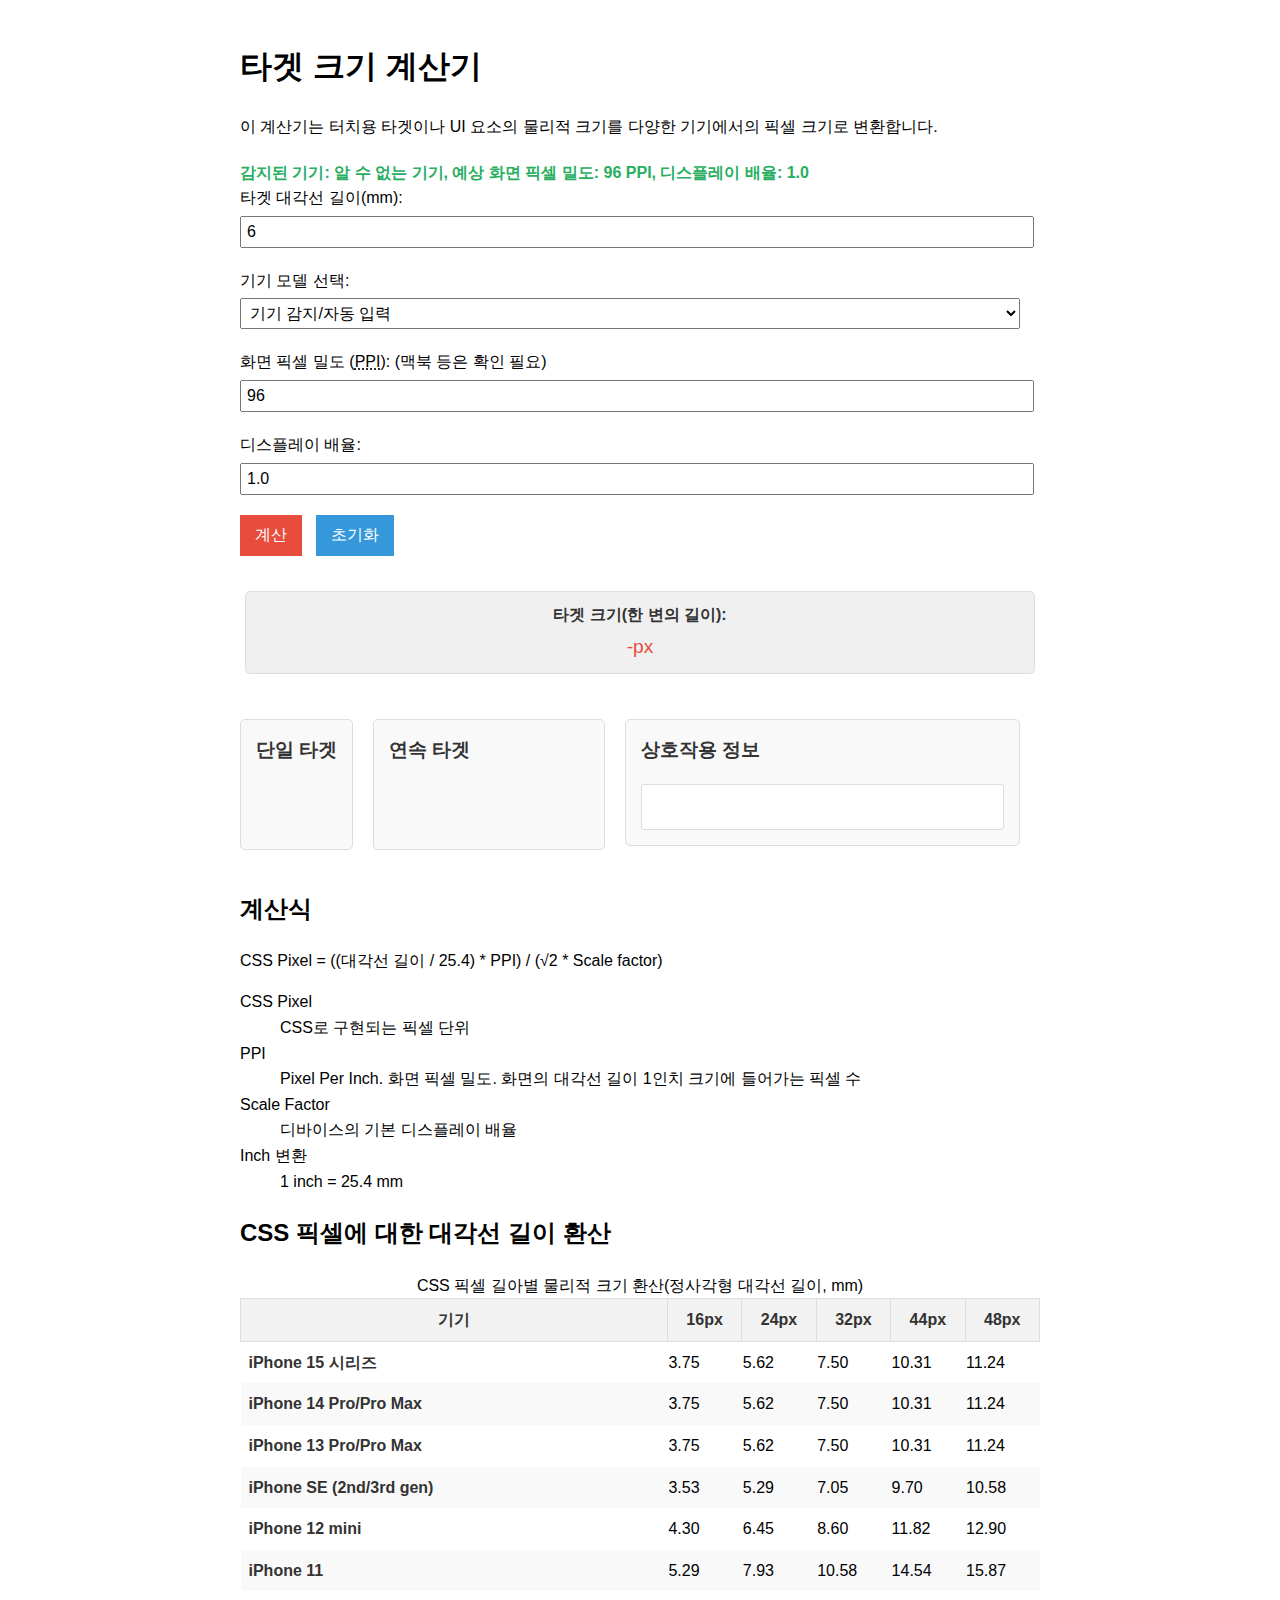
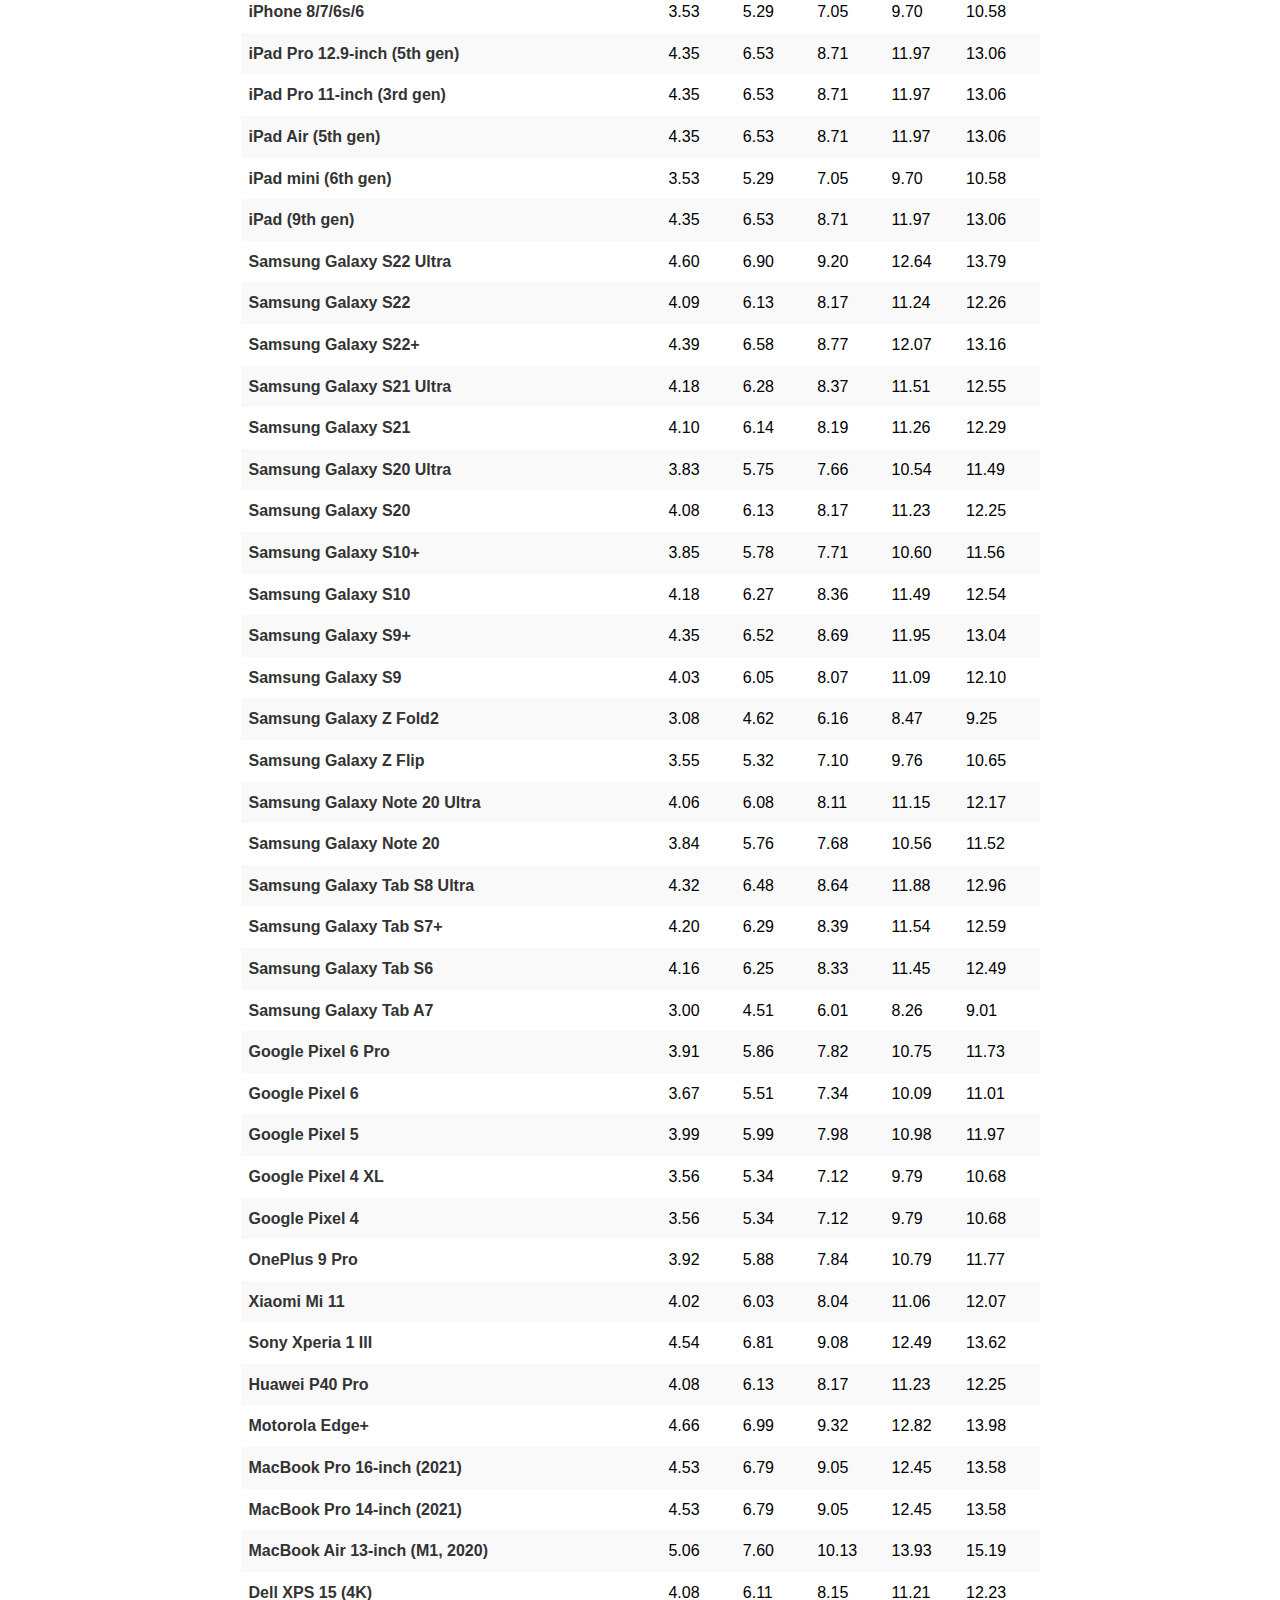
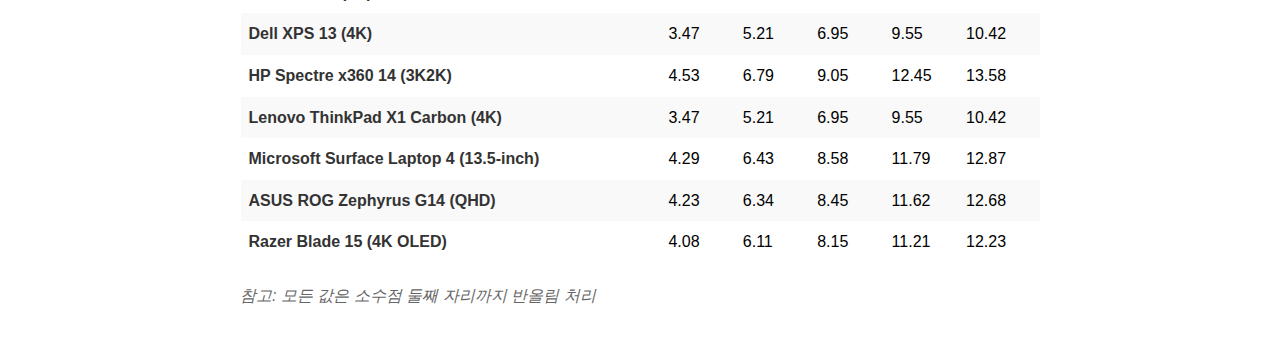
==== target-size/index.html @ 55b466e0 "add desc" ====
<!DOCTYPE html>
<html lang="ko">
<head>
    <meta charset="UTF-8">
    <meta name="viewport" content="width=device-width, initial-scale=1.0">
    <title>타겟 크기 계산기 - 접근성 검사 도구</title>
    <meta name="description" content="터치 타겟이나 UI 요소의 물리적 크기를 다양한 기기에서의 픽셀 크기로 변환하는 계산기입니다.">
    <meta name="keywords" content="타겟 크기 계산기, UI 요소, 픽셀 변환, 터치 타겟, WCAG 2.2, 접근성, 모바일 디자인">
    <link rel="canonical" href="https://a11ykr.github.io/act-tool/target-size/">
    <meta property="og:title" content="타겟 크기 계산기 - 접근성 검사 도구">
    <meta property="og:description" content="터치 타겟이나 UI 요소의 물리적 크기를 다양한 기기에서의 픽셀 크기로 변환하는 계산기입니다.">
    <meta property="og:type" content="website">
    <meta property="og:url" content="https://a11ykr.github.io/act-tool/target-size/">
    <meta property="og:image" content="https://www.yourwebsite.com/images/target-size-calculator-og.jpg">
    <meta name="twitter:card" content="summary_large_image">
    <meta name="twitter:title" content="타겟 크기 계산기 - 접근성 검사 도구">
    <meta name="twitter:description" content="터치 타겟이나 UI 요소의 물리적 크기를 다양한 기기에서의 픽셀 크기로 변환하는 계산기입니다.">
    <link rel="stylesheet" href="styles.css">
</head>
<body>
    <h1>타겟 크기 계산기</h1>
    <p>이 계산기는 터치용 타겟이나 UI 요소의 물리적 크기를 다양한 기기에서의 픽셀 크기로 변환합니다.</p>
    <div id="deviceInfo"></div>
    <div class="input-group">
        <label for="diagonalLength">타겟 대각선 길이(mm):</label>
        <input type="number" id="diagonalLength" min="0.1" step="0.1" value="6">
    </div>
    <div class="input-group">
        <label for="deviceModel">기기 모델 선택:</label>
        <select id="deviceModel" onchange="updateDeviceInfo()">
            <option value="">기기 감지/자동 입력</option>
            <optgroup label="iPhone">
                <option value="460,3,iPhone 15 시리즈">iPhone 15 시리즈</option>
                <option value="460,3,iPhone 14 Pro/Pro Max">iPhone 14 Pro/Pro Max</option>
                <option value="460,3,iPhone 13 Pro/Pro Max">iPhone 13 Pro/Pro Max</option>
                <option value="326,2,iPhone SE (2nd/3rd gen)">iPhone SE (2nd/3rd gen)</option>
                <option value="401,3,iPhone 12 mini">iPhone 12 mini</option>
                <option value="326,3,iPhone 11">iPhone 11</option>
                <option value="326,2,iPhone 8/7/6s/6">iPhone 8/7/6s/6</option>
            </optgroup>
            <optgroup label="iPad">
                <option value="264,2,iPad Pro 12.9-inch (5th gen)">iPad Pro 12.9-inch (5th gen)</option>
                <option value="264,2,iPad Pro 11-inch (3rd gen)">iPad Pro 11-inch (3rd gen)</option>
                <option value="264,2,iPad Air (5th gen)">iPad Air (5th gen)</option>
                <option value="326,2,iPad mini (6th gen)">iPad mini (6th gen)</option>
                <option value="264,2,iPad (9th gen)">iPad (9th gen)</option>
            </optgroup>
            <optgroup label="Samsung Galaxy">
                <option value="500,4,Samsung Galaxy S22 Ultra">Samsung Galaxy S22 Ultra</option>
                <option value="422,3,Samsung Galaxy S22">Samsung Galaxy S22</option>
                <option value="393,3,Samsung Galaxy S22+">Samsung Galaxy S22+</option>
                <option value="515,3.75,Samsung Galaxy S21 Ultra">Samsung Galaxy S21 Ultra</option>
                <option value="421,3,Samsung Galaxy S21">Samsung Galaxy S21</option>
                <option value="525,3.5,Samsung Galaxy S20 Ultra">Samsung Galaxy S20 Ultra</option>
                <option value="563,4,Samsung Galaxy S20">Samsung Galaxy S20</option>
                <option value="522,3.5,Samsung Galaxy S10+">Samsung Galaxy S10+</option>
                <option value="550,4,Samsung Galaxy S10">Samsung Galaxy S10</option>
                <option value="529,4,Samsung Galaxy S9+">Samsung Galaxy S9+</option>
                <option value="570,4,Samsung Galaxy S9">Samsung Galaxy S9</option>
                <option value="373,2,Samsung Galaxy Z Fold2">Samsung Galaxy Z Fold2</option>
                <option value="425,2.625,Samsung Galaxy Z Flip">Samsung Galaxy Z Flip</option>
                <option value="496,3.5,Samsung Galaxy Note 20 Ultra">Samsung Galaxy Note 20 Ultra</option>
                <option value="393,2.625,Samsung Galaxy Note 20">Samsung Galaxy Note 20</option>
            </optgroup>
            <optgroup label="Samsung Galaxy Tab">
                <option value="266,2,Samsung Galaxy Tab S8 Ultra">Samsung Galaxy Tab S8 Ultra</option>
                <option value="274,2,Samsung Galaxy Tab S7+">Samsung Galaxy Tab S7+</option>
                <option value="276,2,Samsung Galaxy Tab S6">Samsung Galaxy Tab S6</option>
                <option value="287,1.5,Samsung Galaxy Tab A7">Samsung Galaxy Tab A7</option>
            </optgroup>
            <optgroup label="Google Pixel">
                <option value="441,3,Google Pixel 6 Pro">Google Pixel 6 Pro</option>
                <option value="411,2.625,Google Pixel 6">Google Pixel 6</option>
                <option value="432,3,Google Pixel 5">Google Pixel 5</option>
                <option value="444,2.75,Google Pixel 4 XL">Google Pixel 4 XL</option>
                <option value="444,2.75,Google Pixel 4">Google Pixel 4</option>
            </optgroup>
            <optgroup label="Other Android">
                <option value="403,2.75,OnePlus 9 Pro">OnePlus 9 Pro</option>
                <option value="393,2.75,Xiaomi Mi 11">Xiaomi Mi 11</option>
                <option value="443,3.5,Sony Xperia 1 III">Sony Xperia 1 III</option>
                <option value="387,2.75,Huawei P40 Pro">Huawei P40 Pro</option>
                <option value="370,3,Motorola Edge+">Motorola Edge+</option>
            </optgroup>
        </select>
    </div>
    <div class="input-group">
        <label for="ppi">화면 픽셀 밀도 (<abbr title="Pixel Per Inch">PPI</abbr>): (맥북 등은 확인 필요)</label>
        <input type="number" id="ppi" min="1" step="1" value="460">
    </div>
    <div class="input-group">
        <label for="scaleFactor">디스플레이 배율:</label>
        <input type="number" id="scaleFactor" min="1" step="0.01" value="3">
    </div>
    <button id="calculateBtn" onclick="calculate()">계산</button>
    <button id="resetBtn" onclick="resetCalculator()">초기화</button>
    <div id="output-container">
        <div id="target-info">
            <div id="target-size" class="info-box">
                <span class="info-label">타겟 크기(한 변의 길이):</span>
                <span id="target-size-value" class="info-value"></span>
            </div>
        </div>
        <div id="target-display">
            <div id="original-target-container">
                <h3>단일 타겟</h3>
                <div id="target-1-wrapper">
                    <div id="target-1"></div>
                </div>
            </div>
            <div id="sequence-target-container">
                <h3>연속 타겟</h3>
                <div id="targets-2-to-4"></div>
            </div>
            <div id="interaction-info">
                <h3>상호작용 정보</h3>
                <div id="interaction-content"></div>
            </div>
        </div>
    </div>

    <div id="result"></div>
    <p id="warning"></p>
    <h2>계산식</h2>
    <p>CSS Pixel = ((대각선 길이 / 25.4) * PPI) / (√2 * Scale factor)</p>
    <dl>
        <dt>CSS Pixel</dt>
        <dd>CSS로 구현되는 픽셀 단위</dd>
        <dt>PPI</dt>
        <dd>Pixel Per Inch. 화면 픽셀 밀도. 화면의 대각선 길이 1인치 크기에 들어가는 픽셀 수</dd>
        <dt>Scale Factor</dt>
        <dd>디바이스의 기본 디스플레이 배율</dd>
        <dt>Inch 변환</dt>
        <dd>1 inch = 25.4 mm</dd>
    </dl>

    <h2>CSS 픽셀에 대한 대각선 길이 환산</h2>
    <table id="sizeByDevice"></table>
    <p class="note">참고: 모든 값은 소수점 둘째 자리까지 반올림 처리</p>
    <script src="script.js"></script>
</body>
</html>
---- target-size/styles.css ----
body {
    font-family: Arial, sans-serif;
    line-height: 1.6;
    padding: 20px;
    max-width: 800px;
    margin: 0 auto;
}
.input-group {
    margin-bottom: 20px;
}
label {
    display: block;
    margin-bottom: 5px;
}
input[type="number"], select {
    width: calc(100% - 20px);
    padding: 5px;
    font-size: 16px;
}
button {
    color: white;
    border: none;
    padding: 10px 15px;
    font-size: 16px;
    cursor: pointer;
    margin-right: 10px;
    margin-bottom: 10px;
}
button#calculateBtn {
    background-color: #e74c3c;
}
button#calculateBtn:hover {
    background-color: #c0392b;
}
button#resetBtn {
    background-color: #3498db;
}
button#resetBtn:hover {
    background-color: #2980b9;
}
#result, #warning, #deviceInfo {
    margin-top: 20px;
    font-weight: bold;
}
#warning {
    color: #e74c3c;
}
#deviceInfo {
    color: #27ae60;
}
#output-container {
    display: flex;
    flex-direction: column;
    align-items: flex-start;
    margin-top: 20px;
    width: 100%;
}
#target-info {
    display: flex;
    justify-content: space-between;
    margin-bottom: 20px;
    flex-wrap: wrap;
    width: 100%;
}
.info-box {
    background-color: #f0f0f0;
    border: 1px solid #ddd;
    border-radius: 5px;
    padding: 10px;
    margin: 5px;
    flex-grow: 1;
    text-align: center;
}
.info-label {
    font-weight: bold;
    display: block;
    margin-bottom: 5px;
    color: #333;
}
.info-value {
    font-size: 1.2em;
    color: #e74c3c;
}
#target-display {
    display: flex;
    justify-content: flex-start;
    align-items: flex-start;
    margin-top: 20px;
    width: 100%;
    flex-wrap: wrap;
}

#original-target-container, #sequence-target-container {
    background-color: #f9f9f9;
    border: 1px solid #ddd;
    border-radius: 5px;
    padding: 15px;
    margin-right: 20px;
    margin-bottom: 20px;
}

#target-1-wrapper, #targets-2-to-4 {
    position: relative;
    min-height: 50px;
}

#target-1-wrapper {
    min-width: 50px;
}

#targets-2-to-4 {
    font-size: 0; /* 요소 간 공백 제거 */
    min-width: 200px; /* 최소 너비를 200px로 설정 */
    overflow: visible; /* 내용이 넘치더라도 보이도록 설정 */
}

.target-button {
    background-color: rgba(52, 152, 219, 0.3);
    border: 2px solid #3498db;
    cursor: pointer;
    transition: background-color 0.3s;
    color: #2c3e50;
    font-weight: bold;
    display: flex;
    justify-content: center;
    align-items: center;
    box-sizing: border-box;
    font-size: 16px;
    position: absolute;
    top: 0;
    left: 0;
}


#original-target-container, #sequence-target-container, #interaction-info {
    background-color: #f9f9f9;
    border: 1px solid #ddd;
    border-radius: 5px;
    padding: 15px;
    margin-right: 20px;
}

#original-target-container h3, #sequence-target-container h3, #interaction-info h3 {
    margin-top: 0;
    color: #333;
}

#interaction-info {
    flex-grow: 1;
    min-width: 200px;
}

#interaction-content {
    min-height: 1.5em;
    padding: 10px;
    background-color: #fff;
    border: 1px solid #ddd;
    border-radius: 3px;
}

.target-button:hover {
    background-color: rgba(41, 128, 185, 0.3);
}
.target-button:active {
    background-color: rgba(31, 97, 141, 0.3);
}
.modal {
    display: none;
    position: fixed;
    z-index: 1;
    left: 0;
    top: 0;
    width: 100%;
    height: 100%;
    overflow: auto;
    background-color: rgba(0,0,0,0.4);
    opacity: 0;
    transition: opacity 0.3s ease;
}
.modal-content {
    background-color: #fefefe;
    margin: 15% auto;
    padding: 20px;
    border: 1px solid #888;
    width: 80%;
    max-width: 500px;
    border-radius: 5px;
    transform: translateY(-20px);
    transition: transform 0.3s ease;
}

.modal.show .modal-content {
    transform: translateY(0);
}
.close {
    color: #aaa;
    float: right;
    font-size: 28px;
    font-weight: bold;
}
.close:hover,
.close:focus {
    color: black;
    text-decoration: none;
    cursor: pointer;
}
@media (max-width: 600px) {
    body {
        padding: 10px;
    }
    button {
        width: 100%;
        margin-right: 0;
    }
    #output-container {
        width: 100%;
    }
    #result {
        font-size: 14px;
    }
}
@media (max-width: 768px) {
    #target-display {
        justify-content: stretch;
    }
    
    #original-target-container {
        width: 25%;
    }
    #sequence-target-container {
        width: calc(75% - 84px);
    }
    #interaction-info {
        width: calc(100% - 30px);
    }
    #sequence-target-container, #interaction-info {
        margin-right: 0;
    }
}

#sizeByDevice {
    width: 100%;
    border-collapse: collapse;
    margin-top: 20px;
}
#sizeByDevice th, table.sizeByDevice td {
    border: 1px solid #ddd;
    padding: 8px;
    text-align: right;
}
#sizeByDevice th {
    background-color: #f2f2f2;
    color: #333;
    font-weight: bold;
    text-align: center;
}
#sizeByDevice tr:nth-child(even) {
    background-color: #f9f9f9;
}
#sizeByDevice tr:hover {
    background-color: #f5f5f5;
}
#sizeByDevice .device-name {
    background-color: transparent;
    border: 0;
    text-align: left;
    font-weight: bold;
}
.note {
    margin-top: 20px;
    font-style: italic;
    color: #666;
}
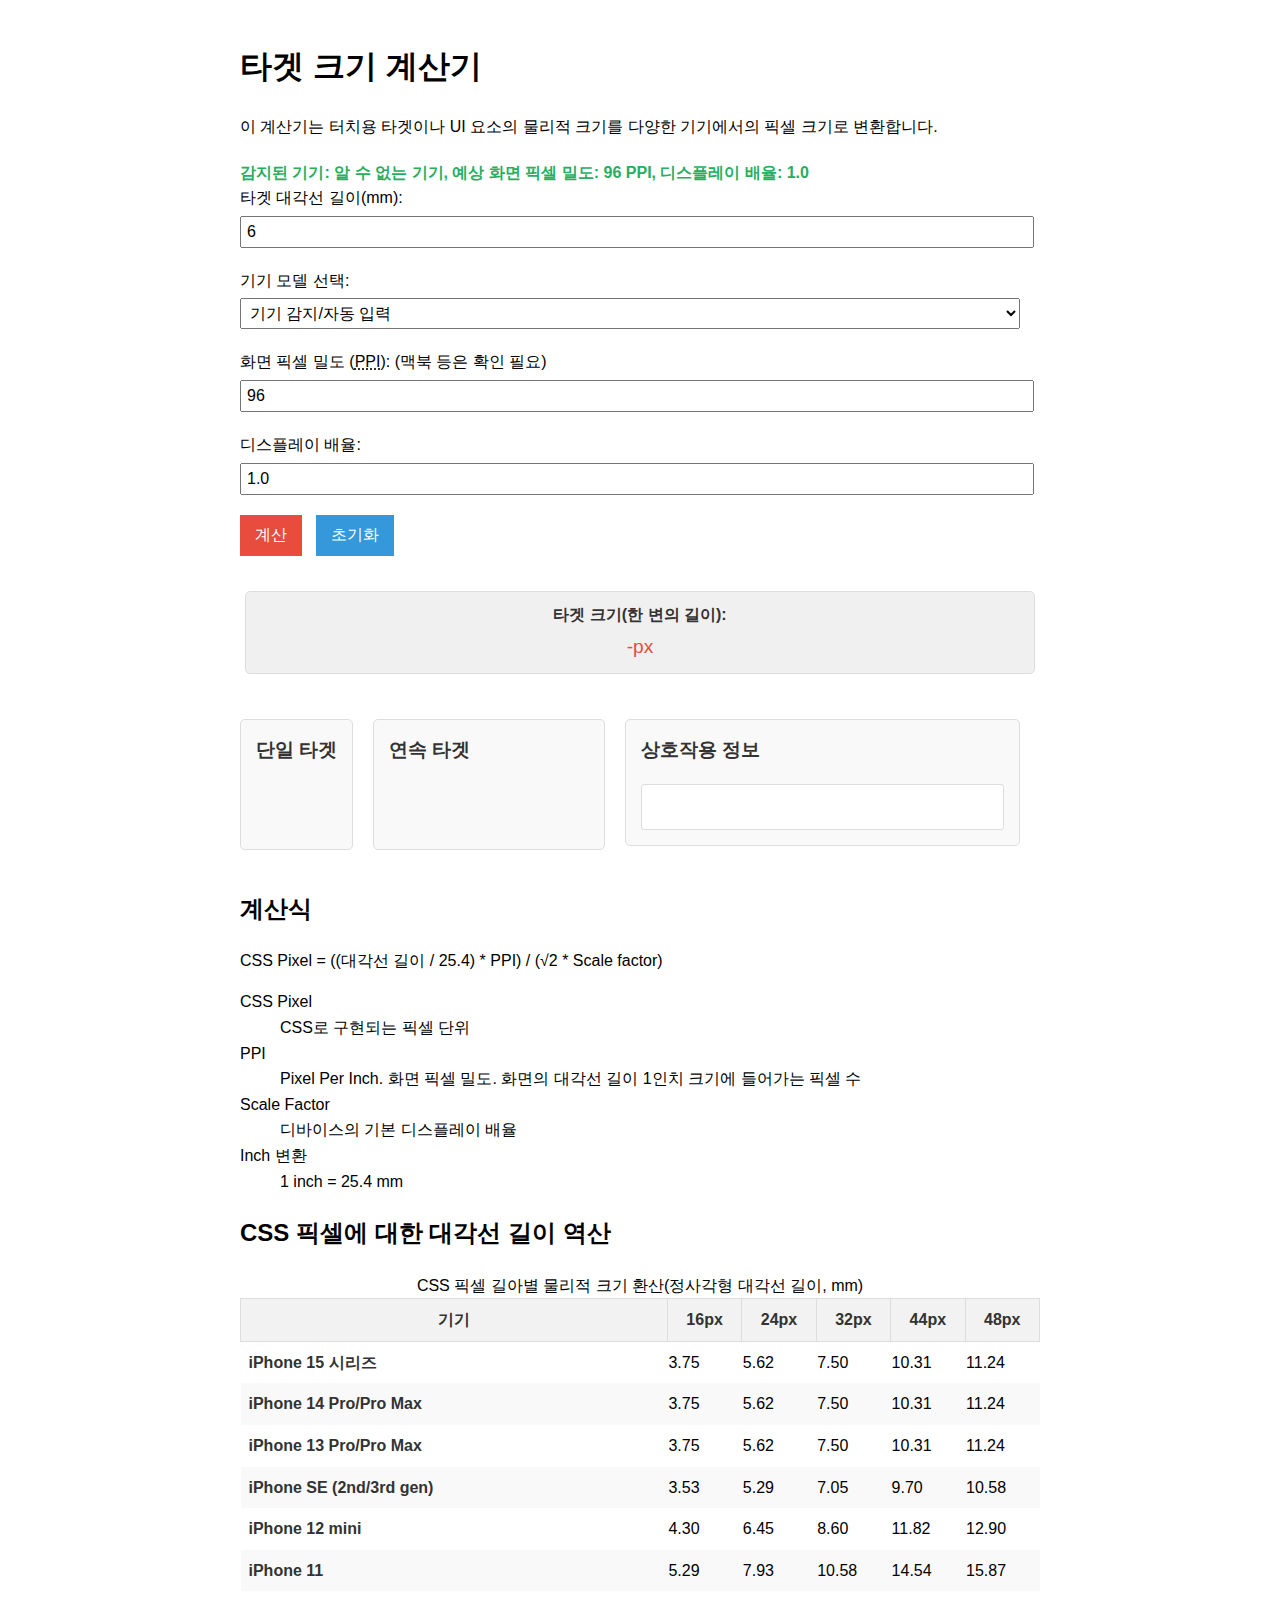
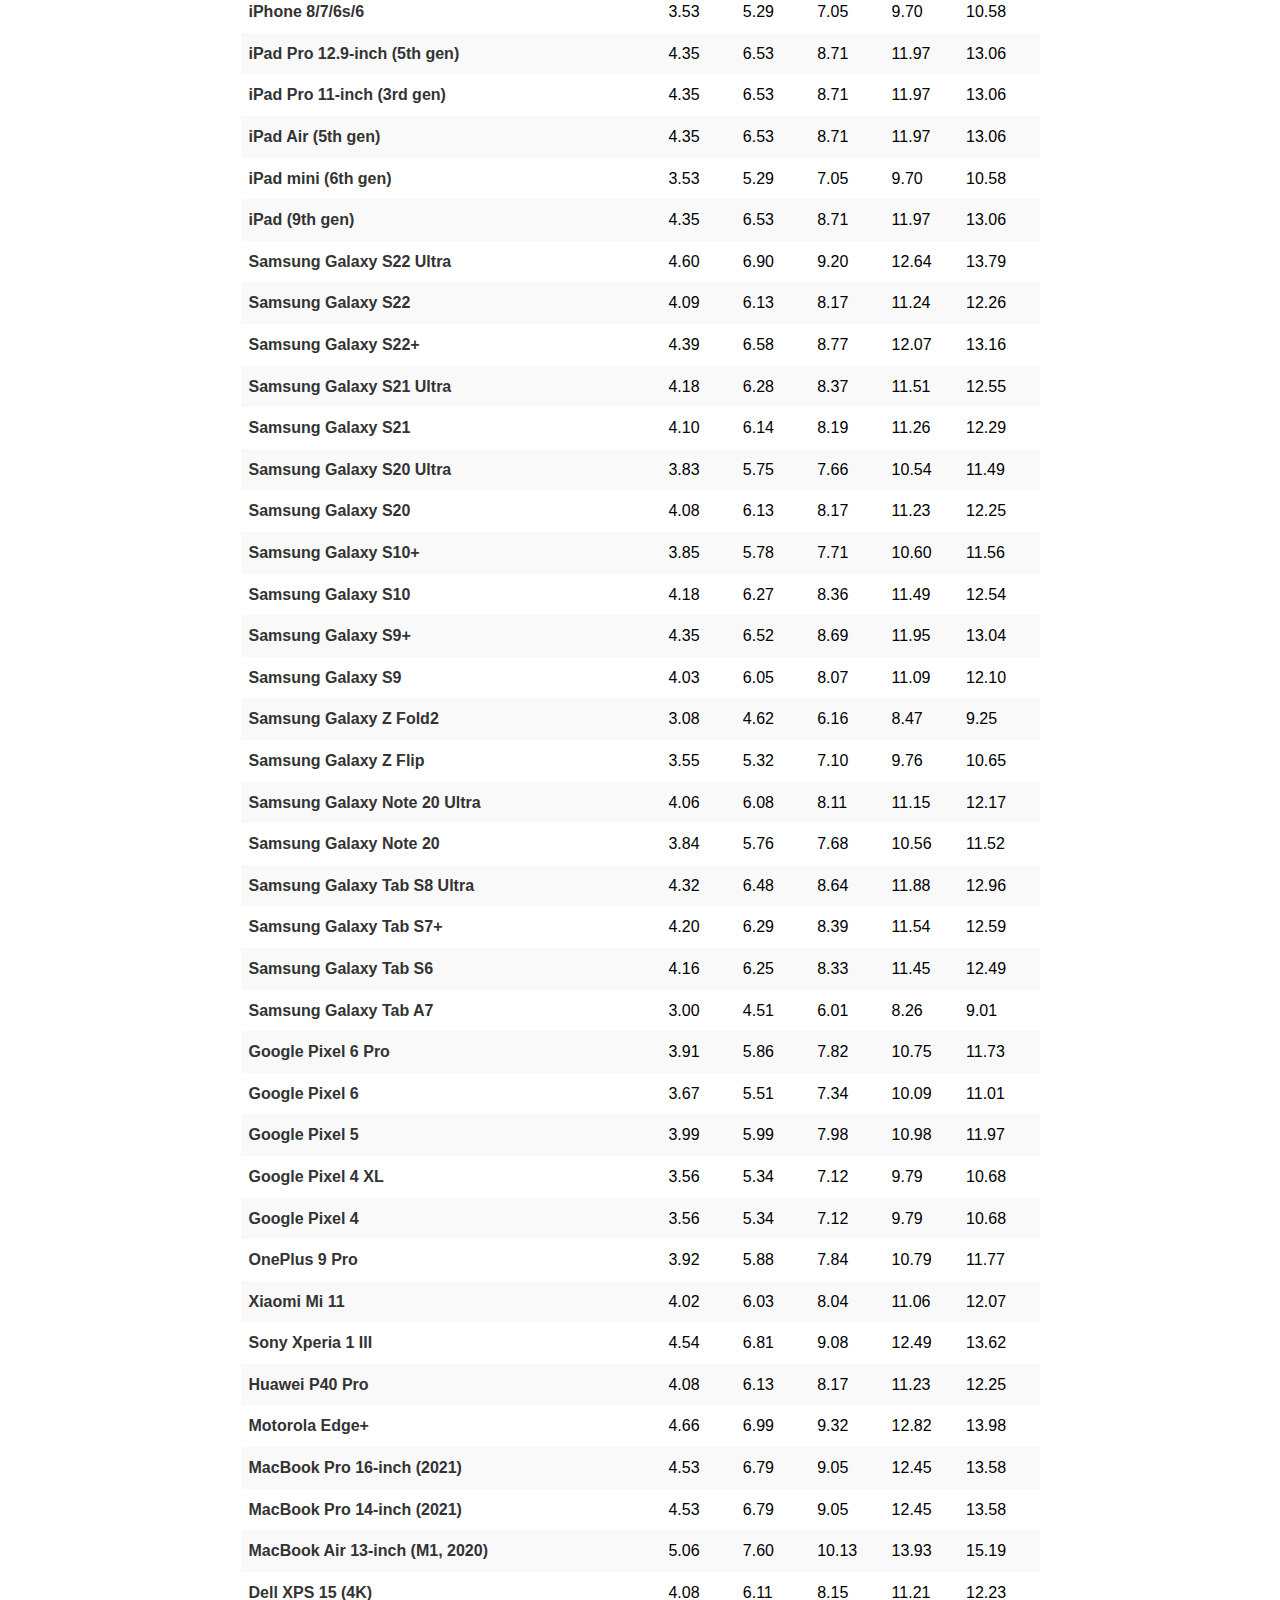
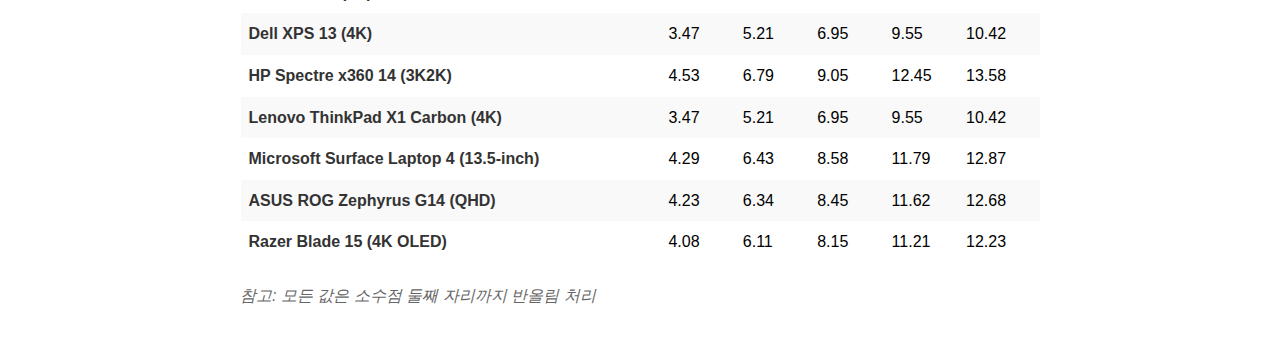
==== commit 46ab7ea5: "edit text" ====
--- a/target-size/index.html
+++ b/target-size/index.html
@@ -134,7 +134,7 @@
         <dd>1 inch = 25.4 mm</dd>
     </dl>
 
-    <h2>CSS 픽셀에 대한 대각선 길이 환산</h2>
+    <h2>CSS 픽셀에 대한 대각선 길이 역산</h2>
     <table id="sizeByDevice"></table>
     <p class="note">참고: 모든 값은 소수점 둘째 자리까지 반올림 처리</p>
     <script src="script.js"></script>
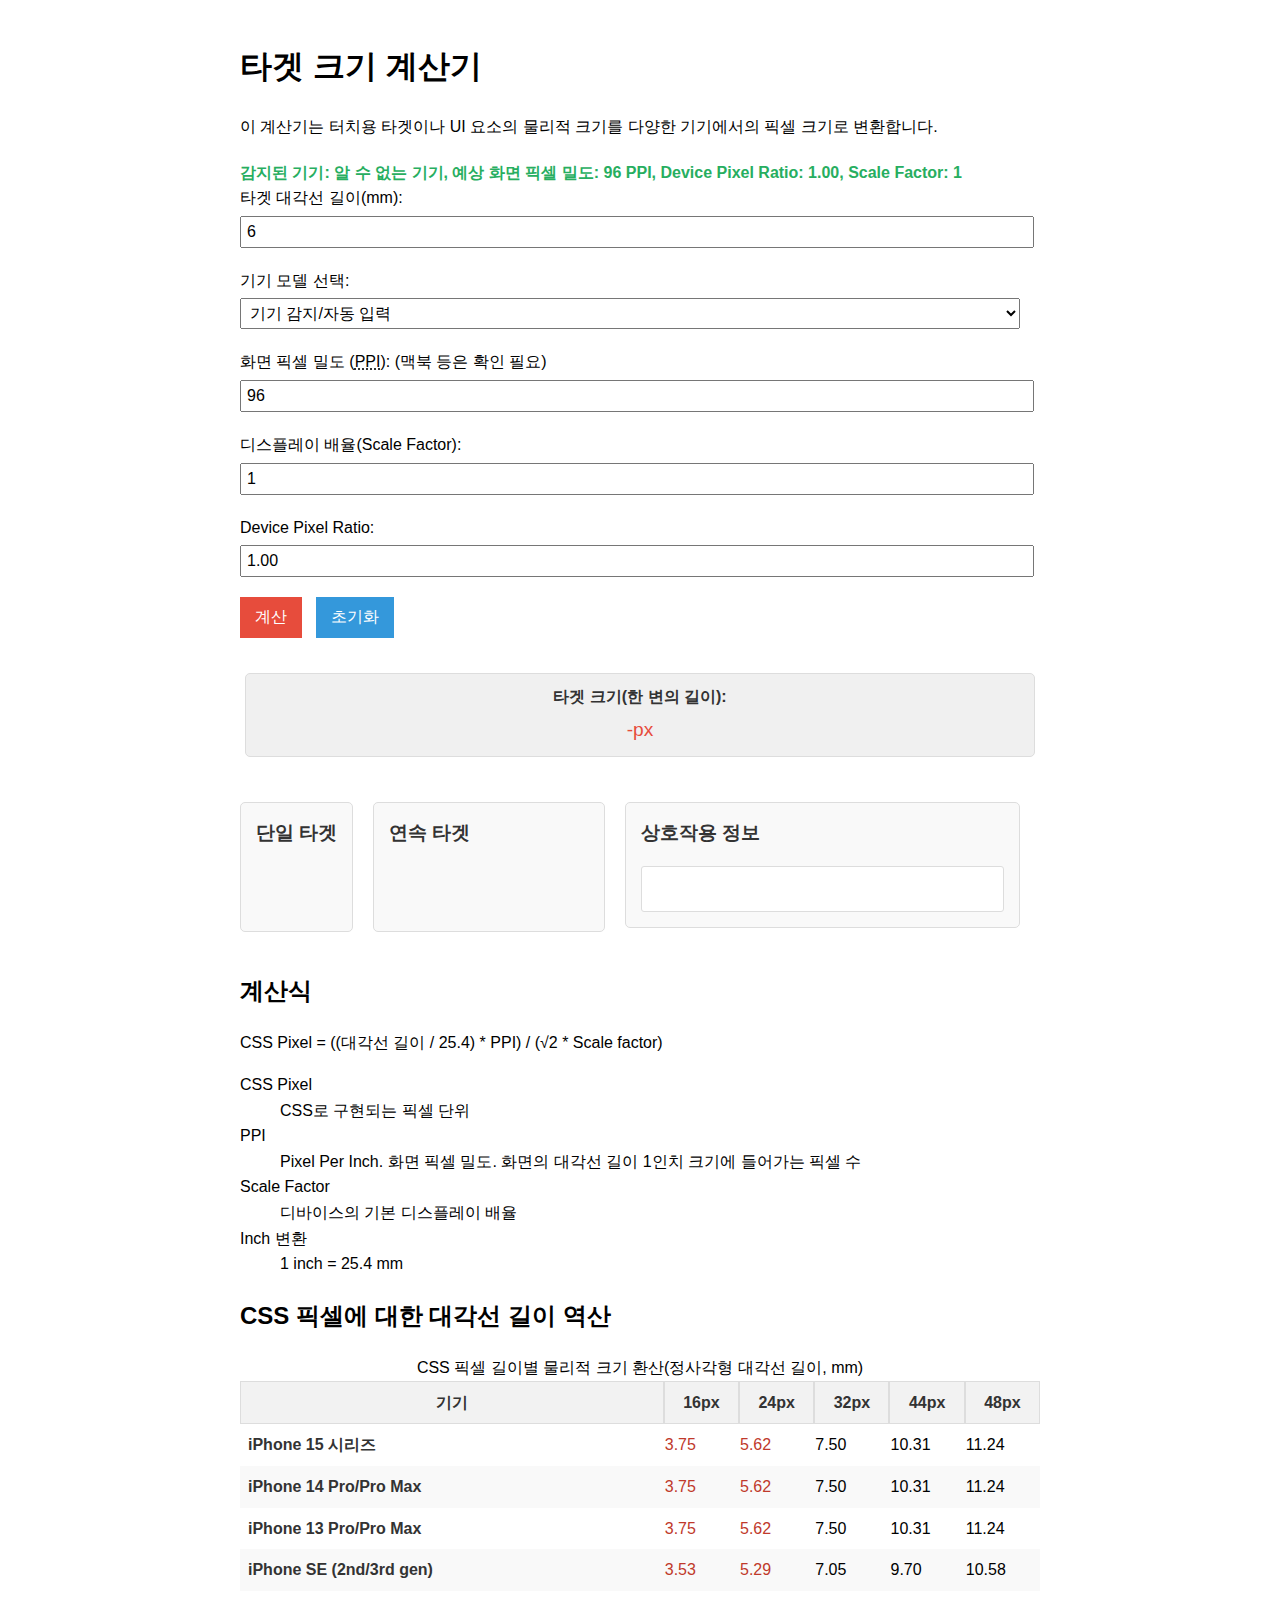
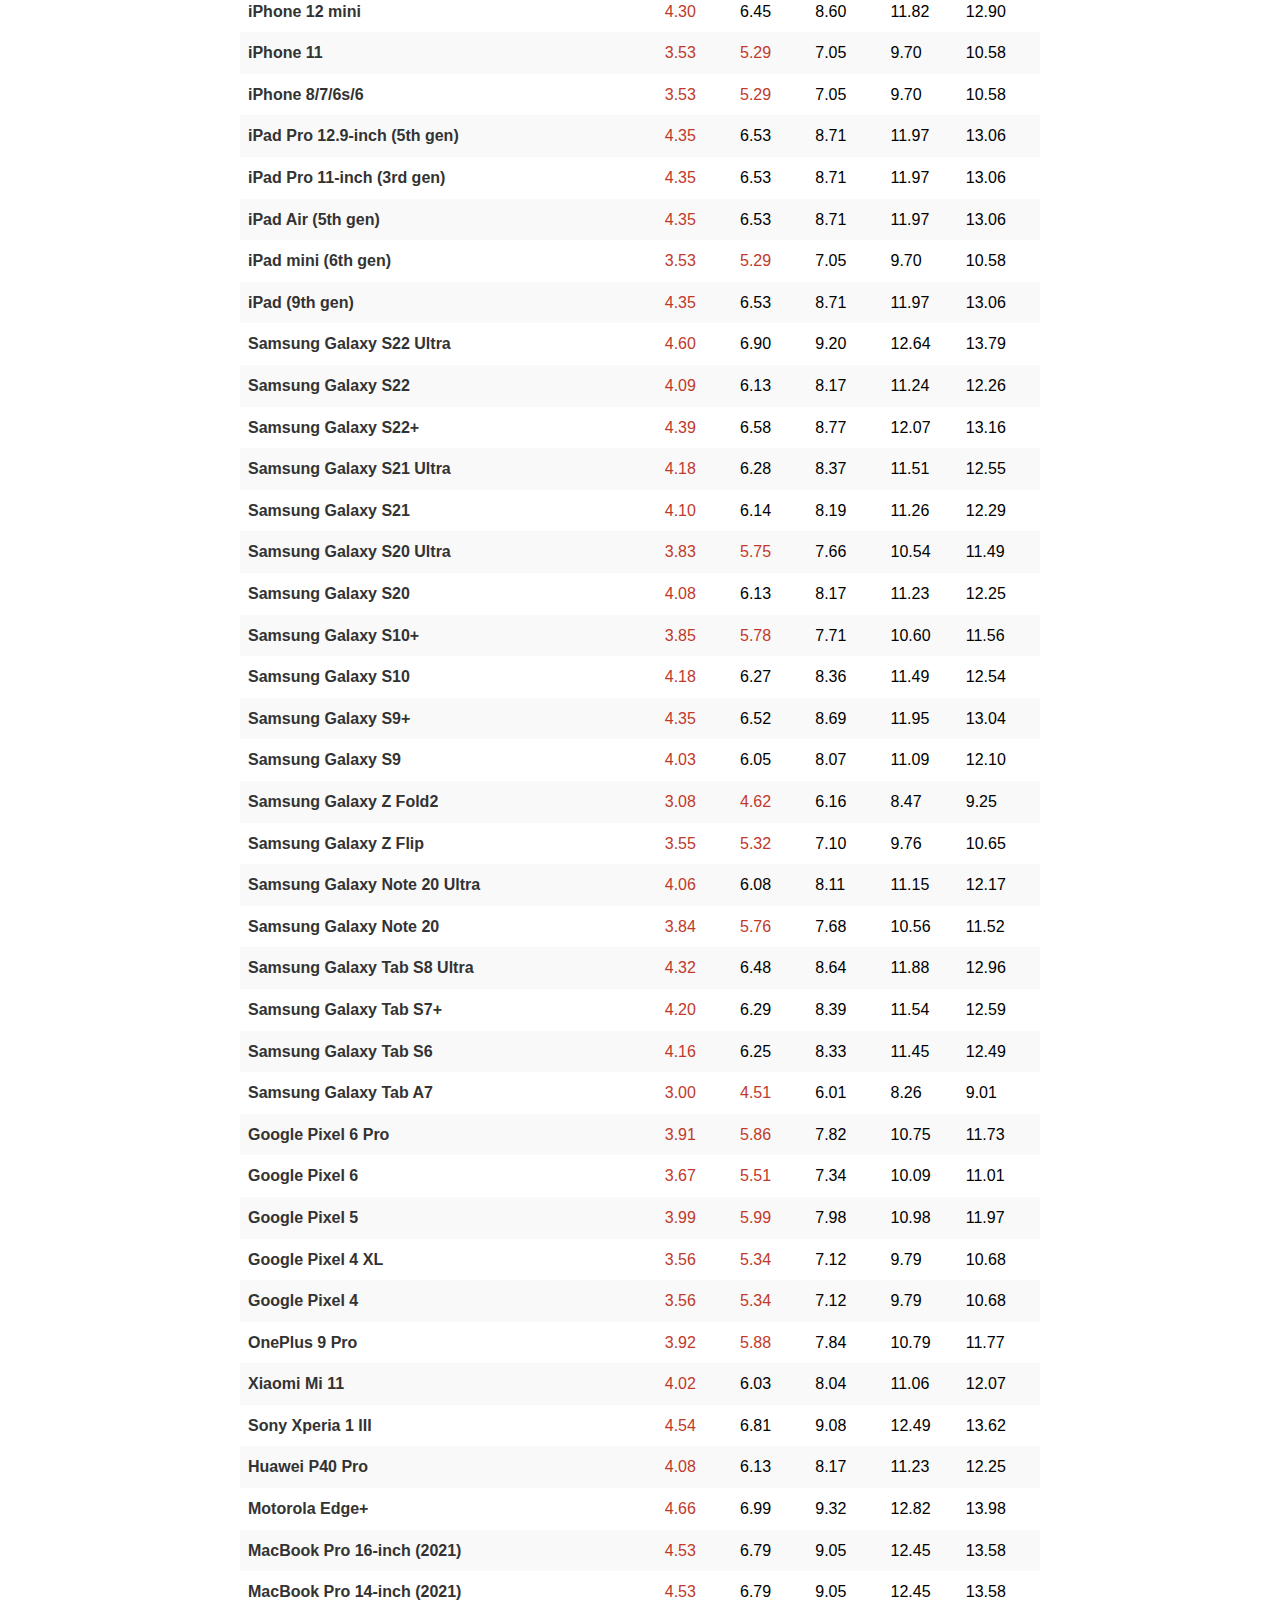
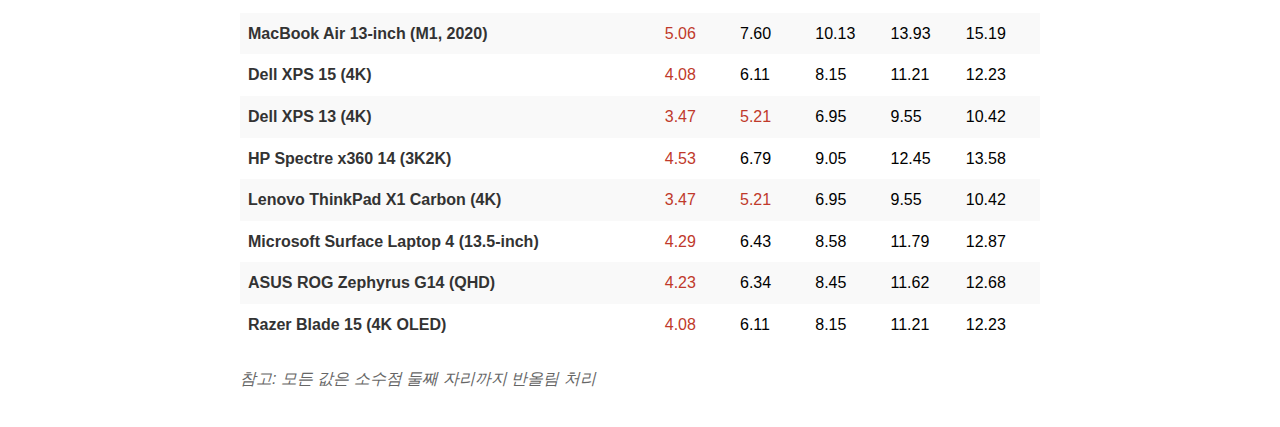
==== commit 17d64334: "update functions" ====
--- a/target-size/index.html
+++ b/target-size/index.html
@@ -89,8 +89,12 @@
         <input type="number" id="ppi" min="1" step="1" value="460">
     </div>
     <div class="input-group">
-        <label for="scaleFactor">디스플레이 배율:</label>
+        <label for="scaleFactor">디스플레이 배율(Scale Factor):</label>
         <input type="number" id="scaleFactor" min="1" step="0.01" value="3">
+    </div>
+    <div class="input-group">
+        <label for="dpr">Device Pixel Ratio:</label>
+        <input type="number" id="dpr" min="1" step="0.1" value="1">
     </div>
     <button id="calculateBtn" onclick="calculate()">계산</button>
     <button id="resetBtn" onclick="resetCalculator()">초기화</button>
--- a/target-size/styles.css
+++ b/target-size/styles.css
@@ -243,6 +243,12 @@
     border-collapse: collapse;
     margin-top: 20px;
 }
+#sizeByDevice thead {
+    position: sticky;
+    top: 0;
+    z-index: 1;
+    background-color: #f2f2f2;
+}
 #sizeByDevice th, table.sizeByDevice td {
     border: 1px solid #ddd;
     padding: 8px;
@@ -259,6 +265,11 @@
 }
 #sizeByDevice tr:hover {
     background-color: #f5f5f5;
+}
+#sizeByDevice {
+    width: 100%;
+    border-collapse: separate;
+    border-spacing: 0;
 }
 #sizeByDevice .device-name {
     background-color: transparent;
@@ -266,6 +277,10 @@
     text-align: left;
     font-weight: bold;
 }
+#sizeByDevice .small {
+    color: #c0392b;
+}
+
 .note {
     margin-top: 20px;
     font-style: italic;
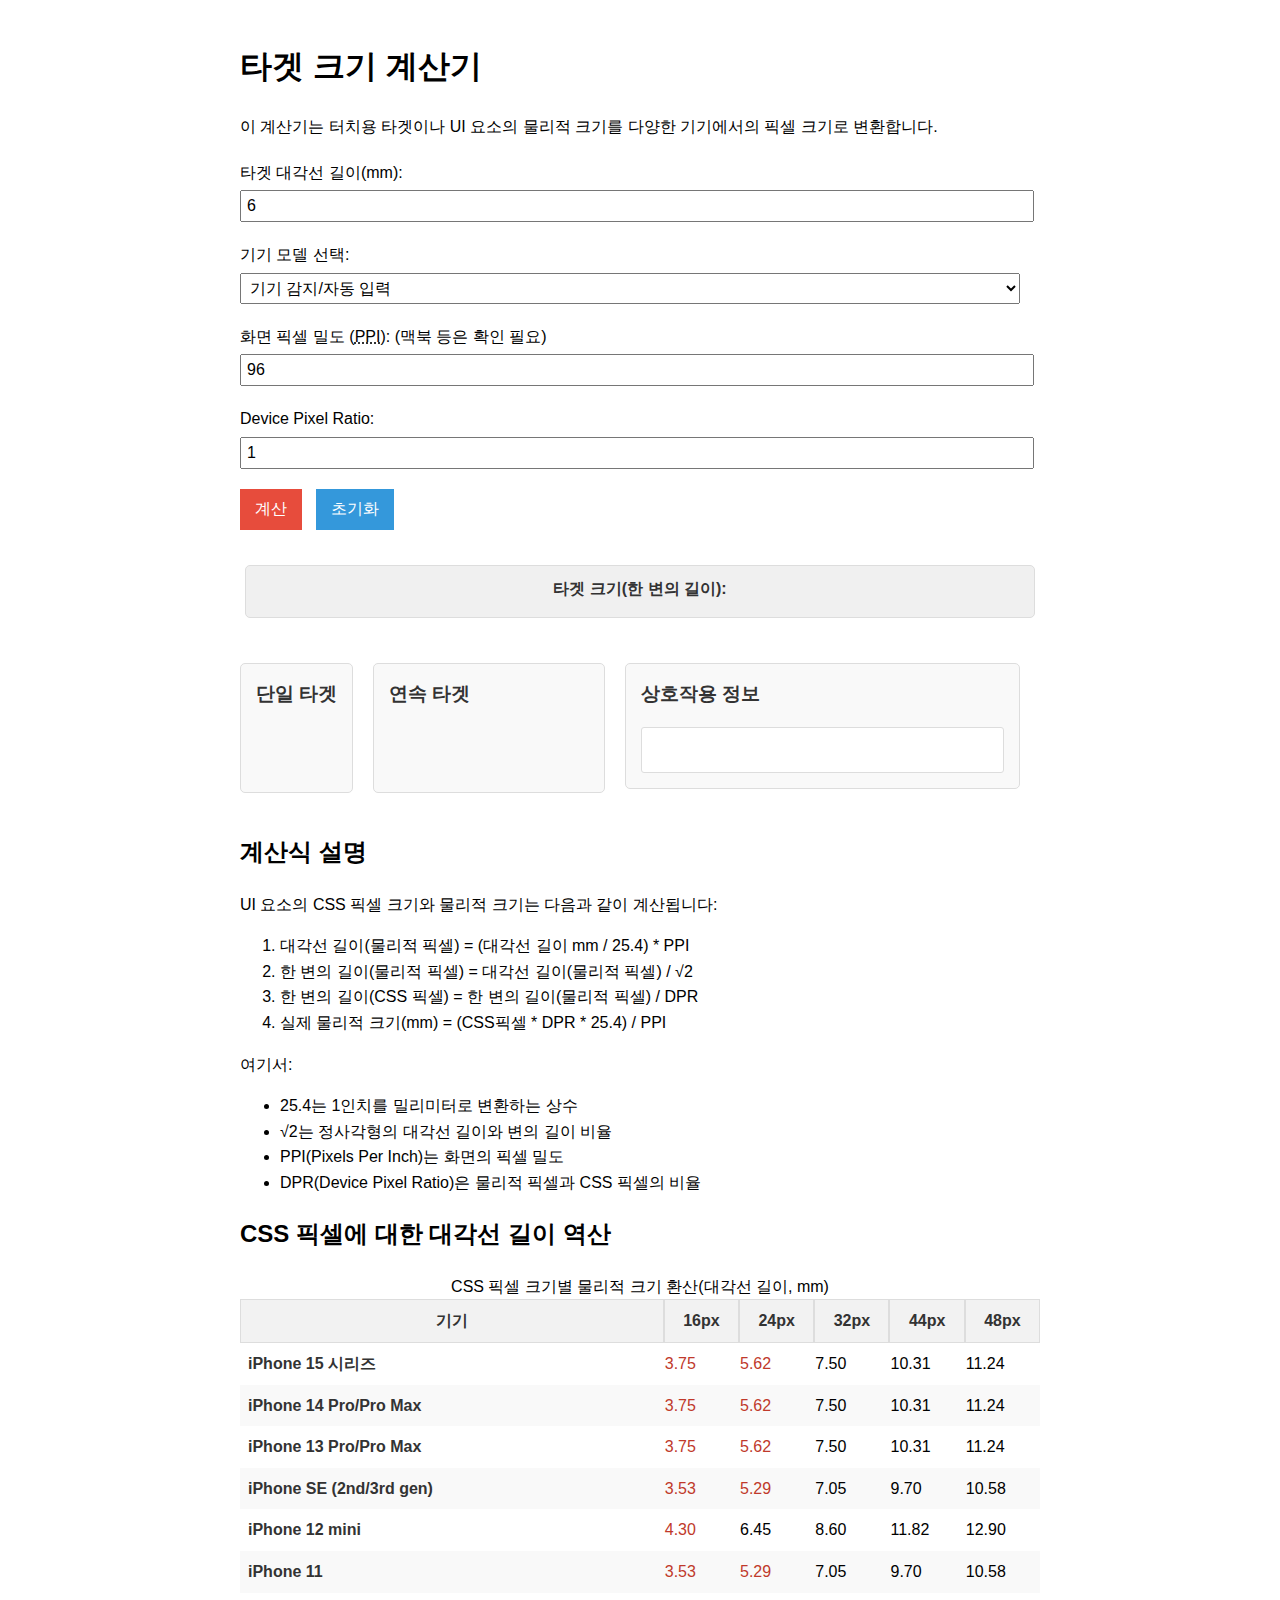
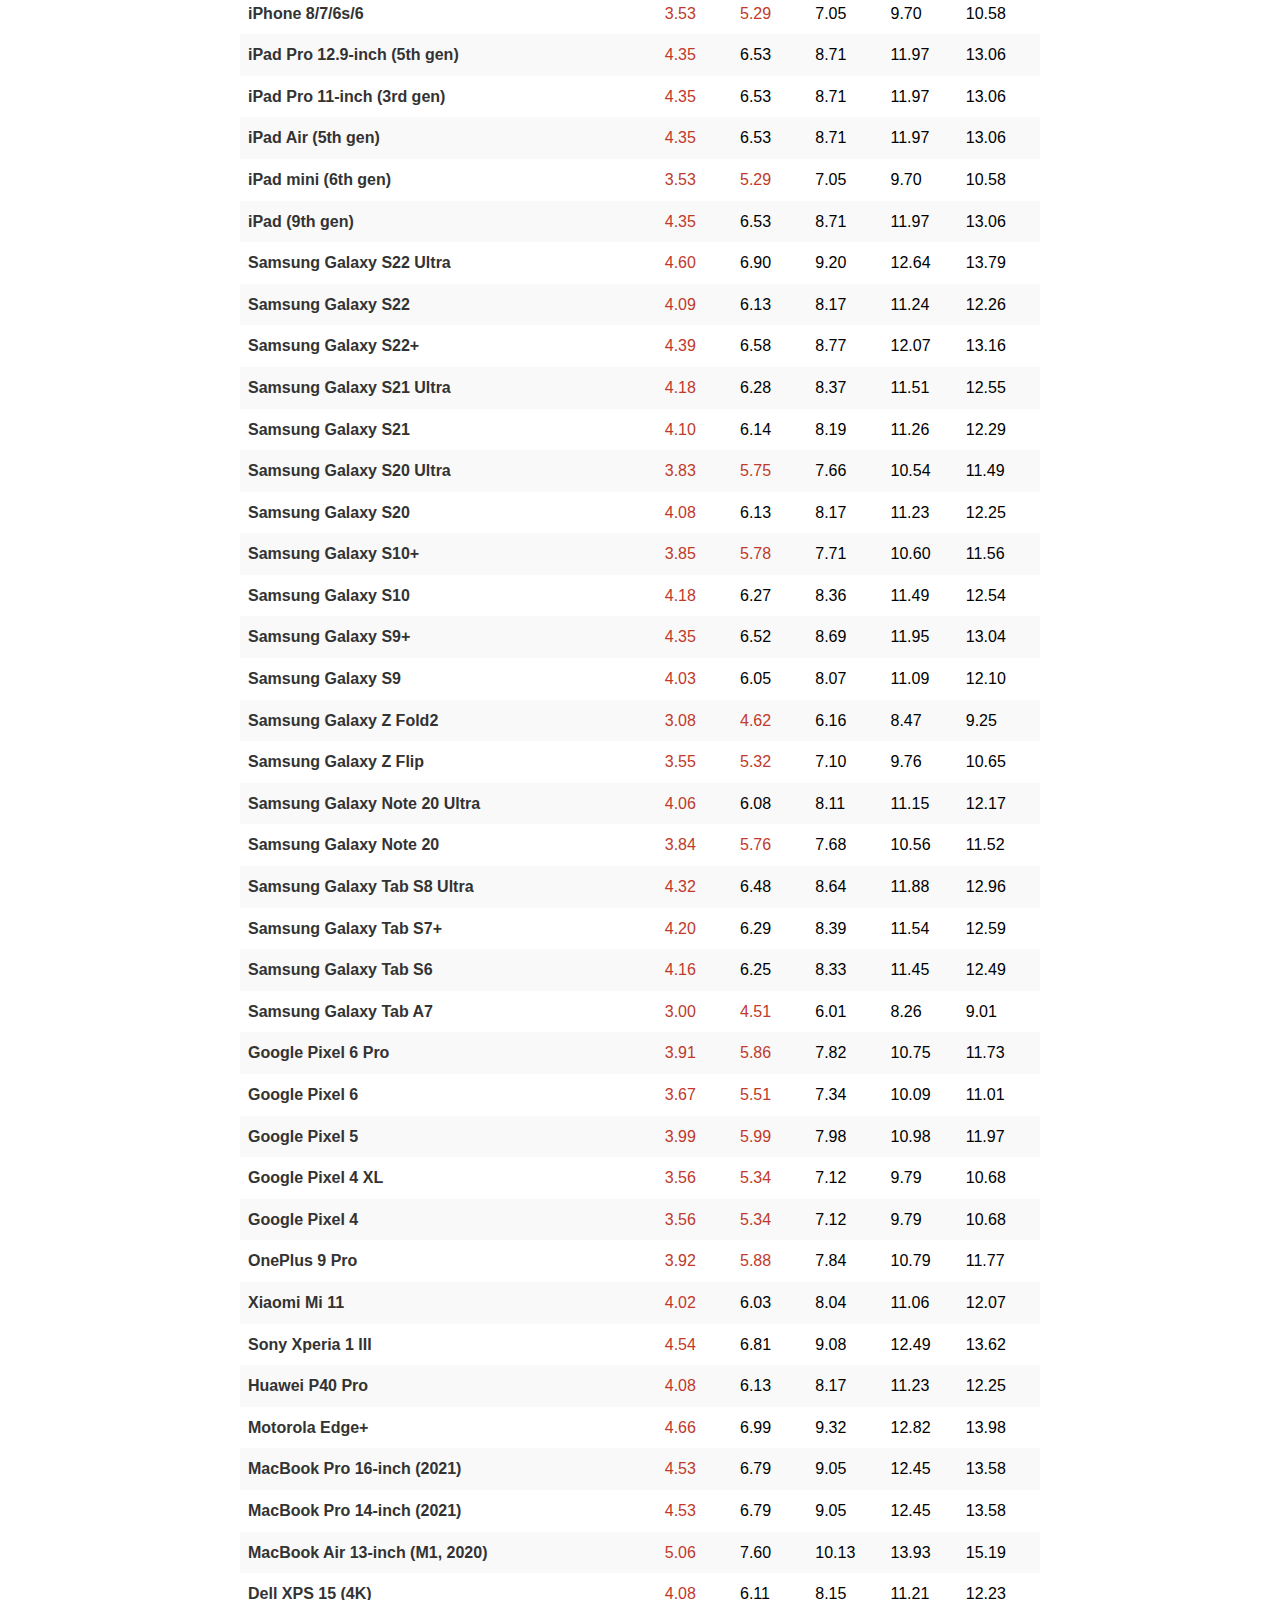
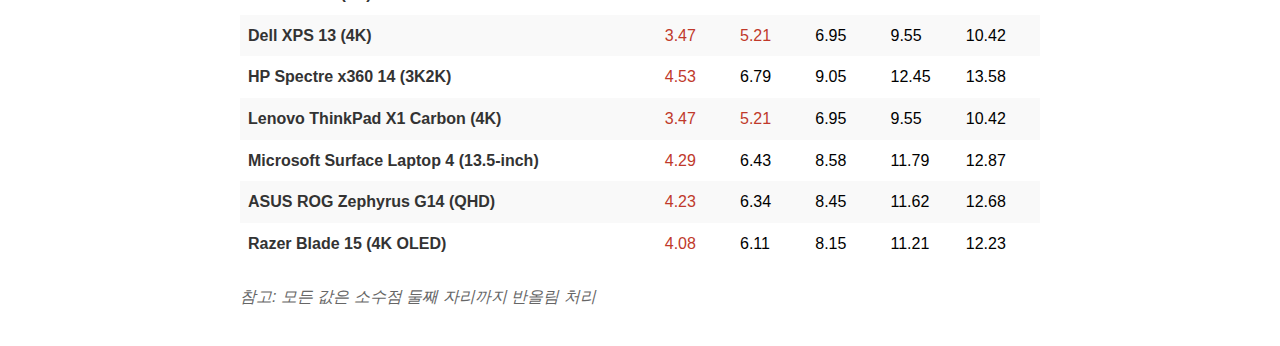
==== commit dc57bb8e: "update desc" ====
--- a/target-size/index.html
+++ b/target-size/index.html
@@ -88,10 +88,10 @@
         <label for="ppi">화면 픽셀 밀도 (<abbr title="Pixel Per Inch">PPI</abbr>): (맥북 등은 확인 필요)</label>
         <input type="number" id="ppi" min="1" step="1" value="460">
     </div>
-    <div class="input-group">
+    <!-- <div class="input-group">
         <label for="scaleFactor">디스플레이 배율(Scale Factor):</label>
         <input type="number" id="scaleFactor" min="1" step="0.01" value="3">
-    </div>
+    </div> -->
     <div class="input-group">
         <label for="dpr">Device Pixel Ratio:</label>
         <input type="number" id="dpr" min="1" step="0.1" value="1">
@@ -125,18 +125,23 @@
 
     <div id="result"></div>
     <p id="warning"></p>
-    <h2>계산식</h2>
-    <p>CSS Pixel = ((대각선 길이 / 25.4) * PPI) / (√2 * Scale factor)</p>
-    <dl>
-        <dt>CSS Pixel</dt>
-        <dd>CSS로 구현되는 픽셀 단위</dd>
-        <dt>PPI</dt>
-        <dd>Pixel Per Inch. 화면 픽셀 밀도. 화면의 대각선 길이 1인치 크기에 들어가는 픽셀 수</dd>
-        <dt>Scale Factor</dt>
-        <dd>디바이스의 기본 디스플레이 배율</dd>
-        <dt>Inch 변환</dt>
-        <dd>1 inch = 25.4 mm</dd>
-    </dl>
+    <h2>계산식 설명</h2>
+    <div class="formula-explanation">
+        <p>UI 요소의 CSS 픽셀 크기와 물리적 크기는 다음과 같이 계산됩니다:</p>
+        <ol>
+            <li>대각선 길이(물리적 픽셀) = (대각선 길이 mm / 25.4) * PPI</li>
+            <li>한 변의 길이(물리적 픽셀) = 대각선 길이(물리적 픽셀) / √2</li>
+            <li>한 변의 길이(CSS 픽셀) = 한 변의 길이(물리적 픽셀) / DPR</li>
+            <li>실제 물리적 크기(mm) = (CSS픽셀 * DPR * 25.4) / PPI</li>
+        </ol>
+        <p>여기서:</p>
+        <ul>
+            <li>25.4는 1인치를 밀리미터로 변환하는 상수</li>
+            <li>√2는 정사각형의 대각선 길이와 변의 길이 비율</li>
+            <li>PPI(Pixels Per Inch)는 화면의 픽셀 밀도</li>
+            <li>DPR(Device Pixel Ratio)은 물리적 픽셀과 CSS 픽셀의 비율</li>
+        </ul>
+    </div>
 
     <h2>CSS 픽셀에 대한 대각선 길이 역산</h2>
     <table id="sizeByDevice"></table>
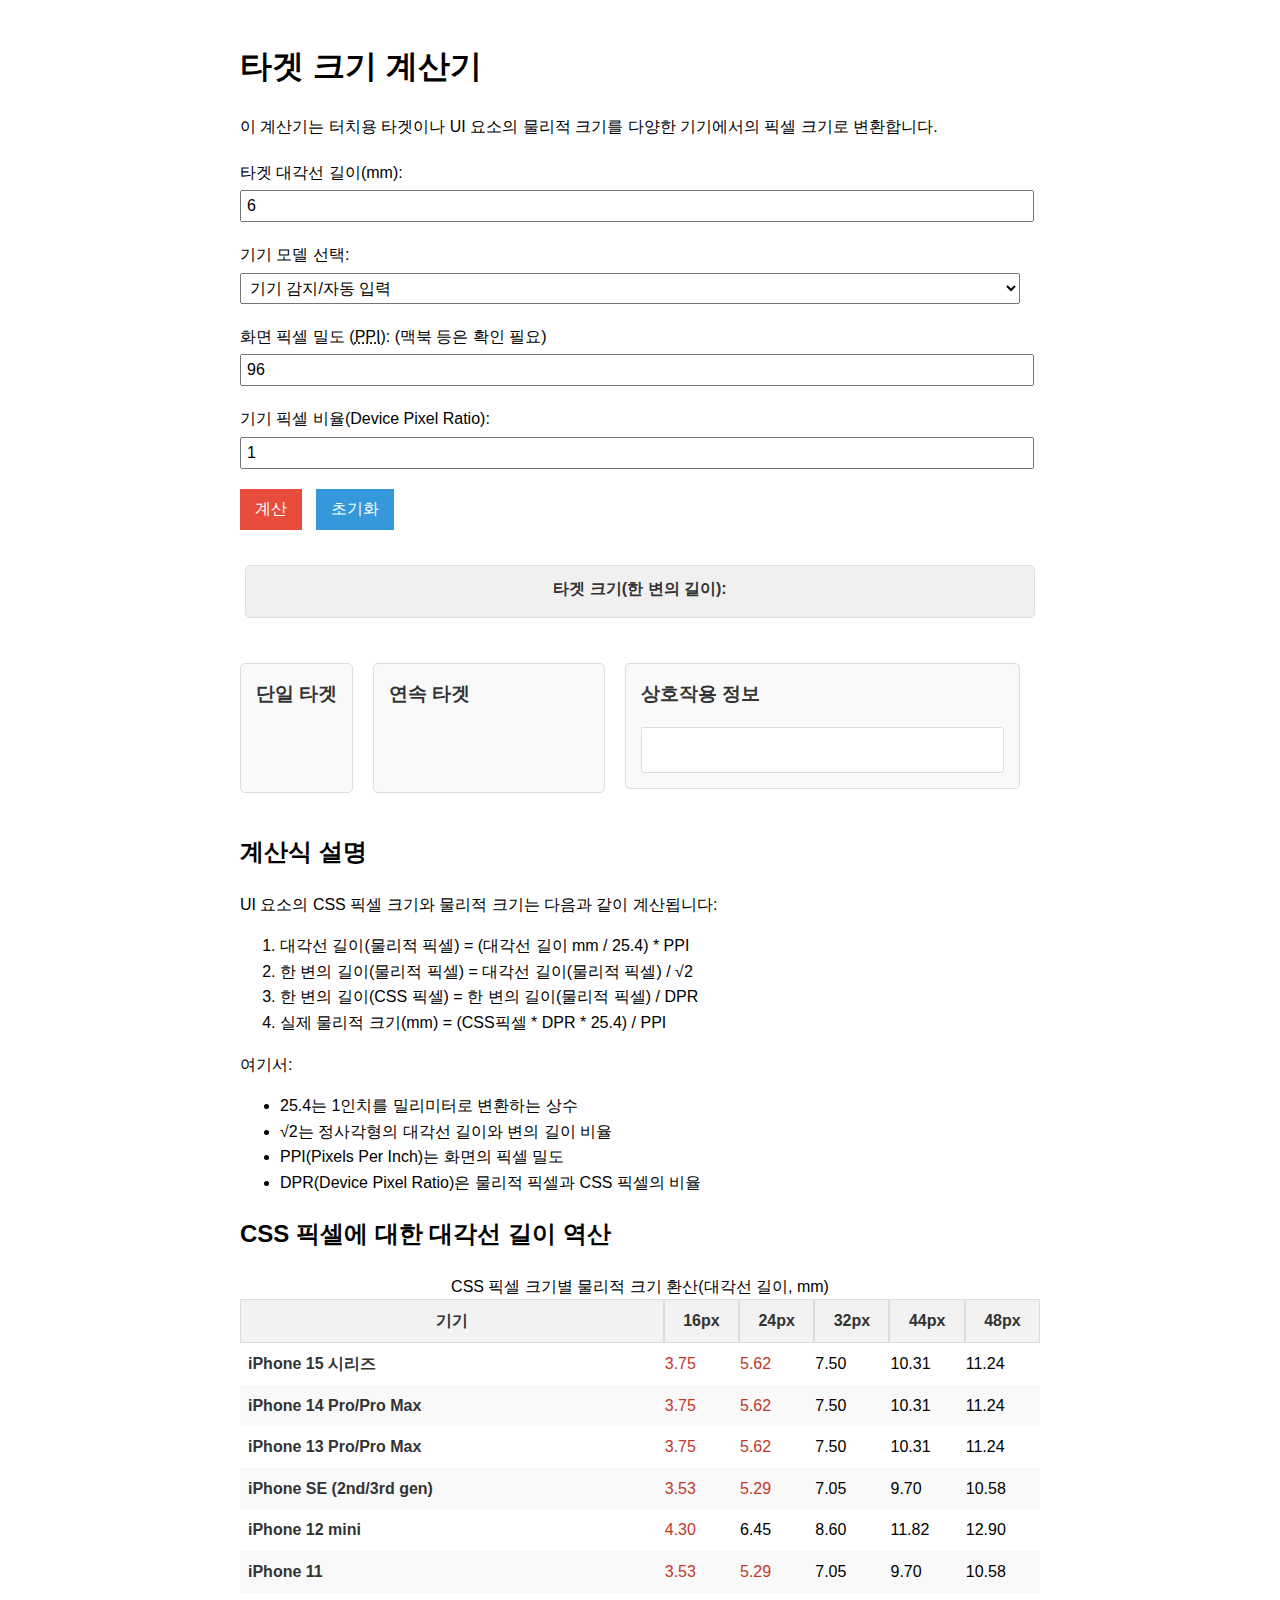
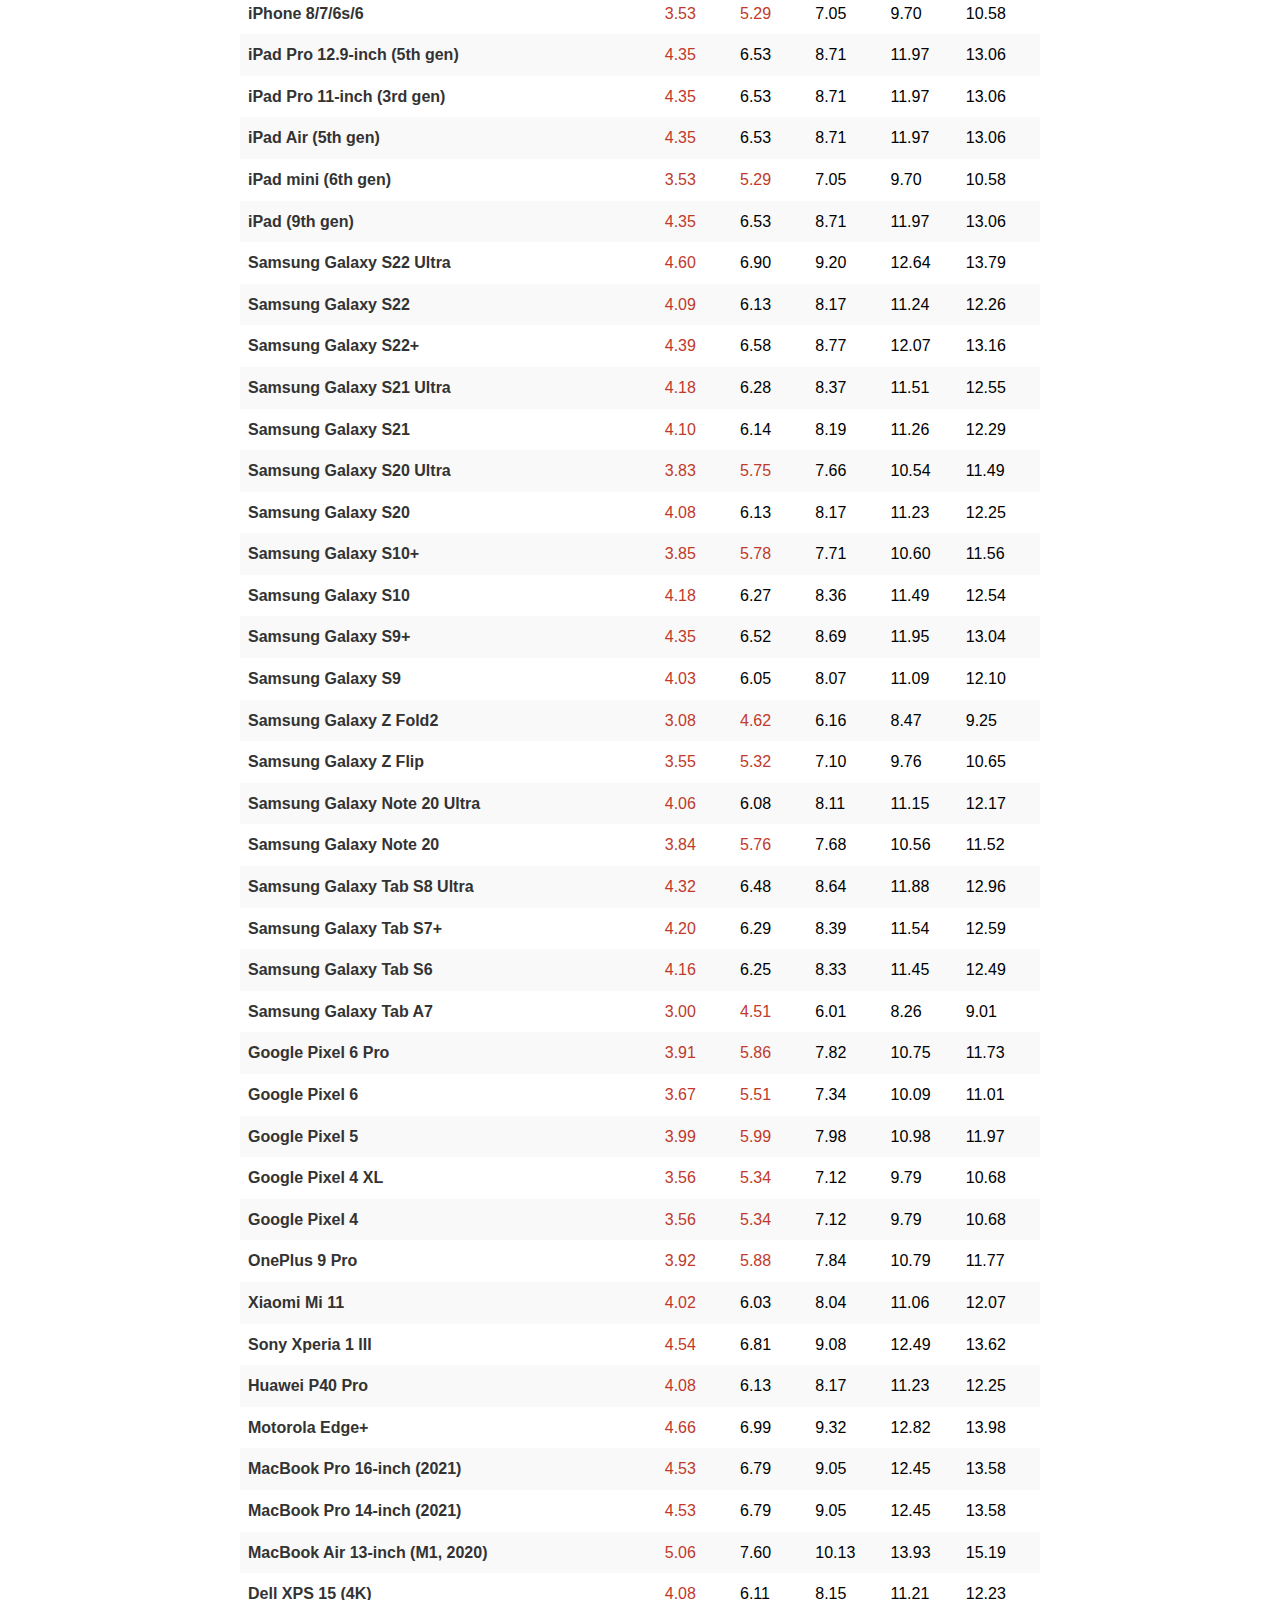
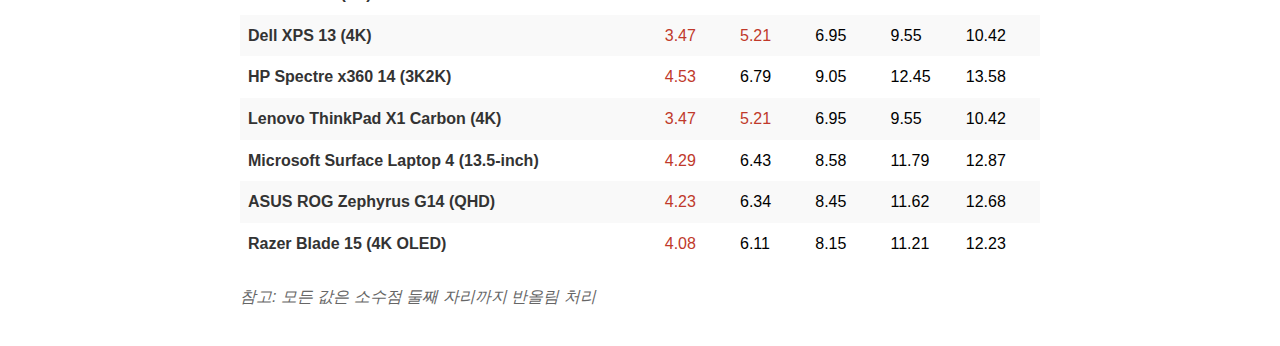
==== commit 06b81ba8: "edit text" ====
--- a/target-size/index.html
+++ b/target-size/index.html
@@ -93,7 +93,7 @@
         <input type="number" id="scaleFactor" min="1" step="0.01" value="3">
     </div> -->
     <div class="input-group">
-        <label for="dpr">Device Pixel Ratio:</label>
+        <label for="dpr">기기 픽셀 비율(Device Pixel Ratio):</label>
         <input type="number" id="dpr" min="1" step="0.1" value="1">
     </div>
     <button id="calculateBtn" onclick="calculate()">계산</button>
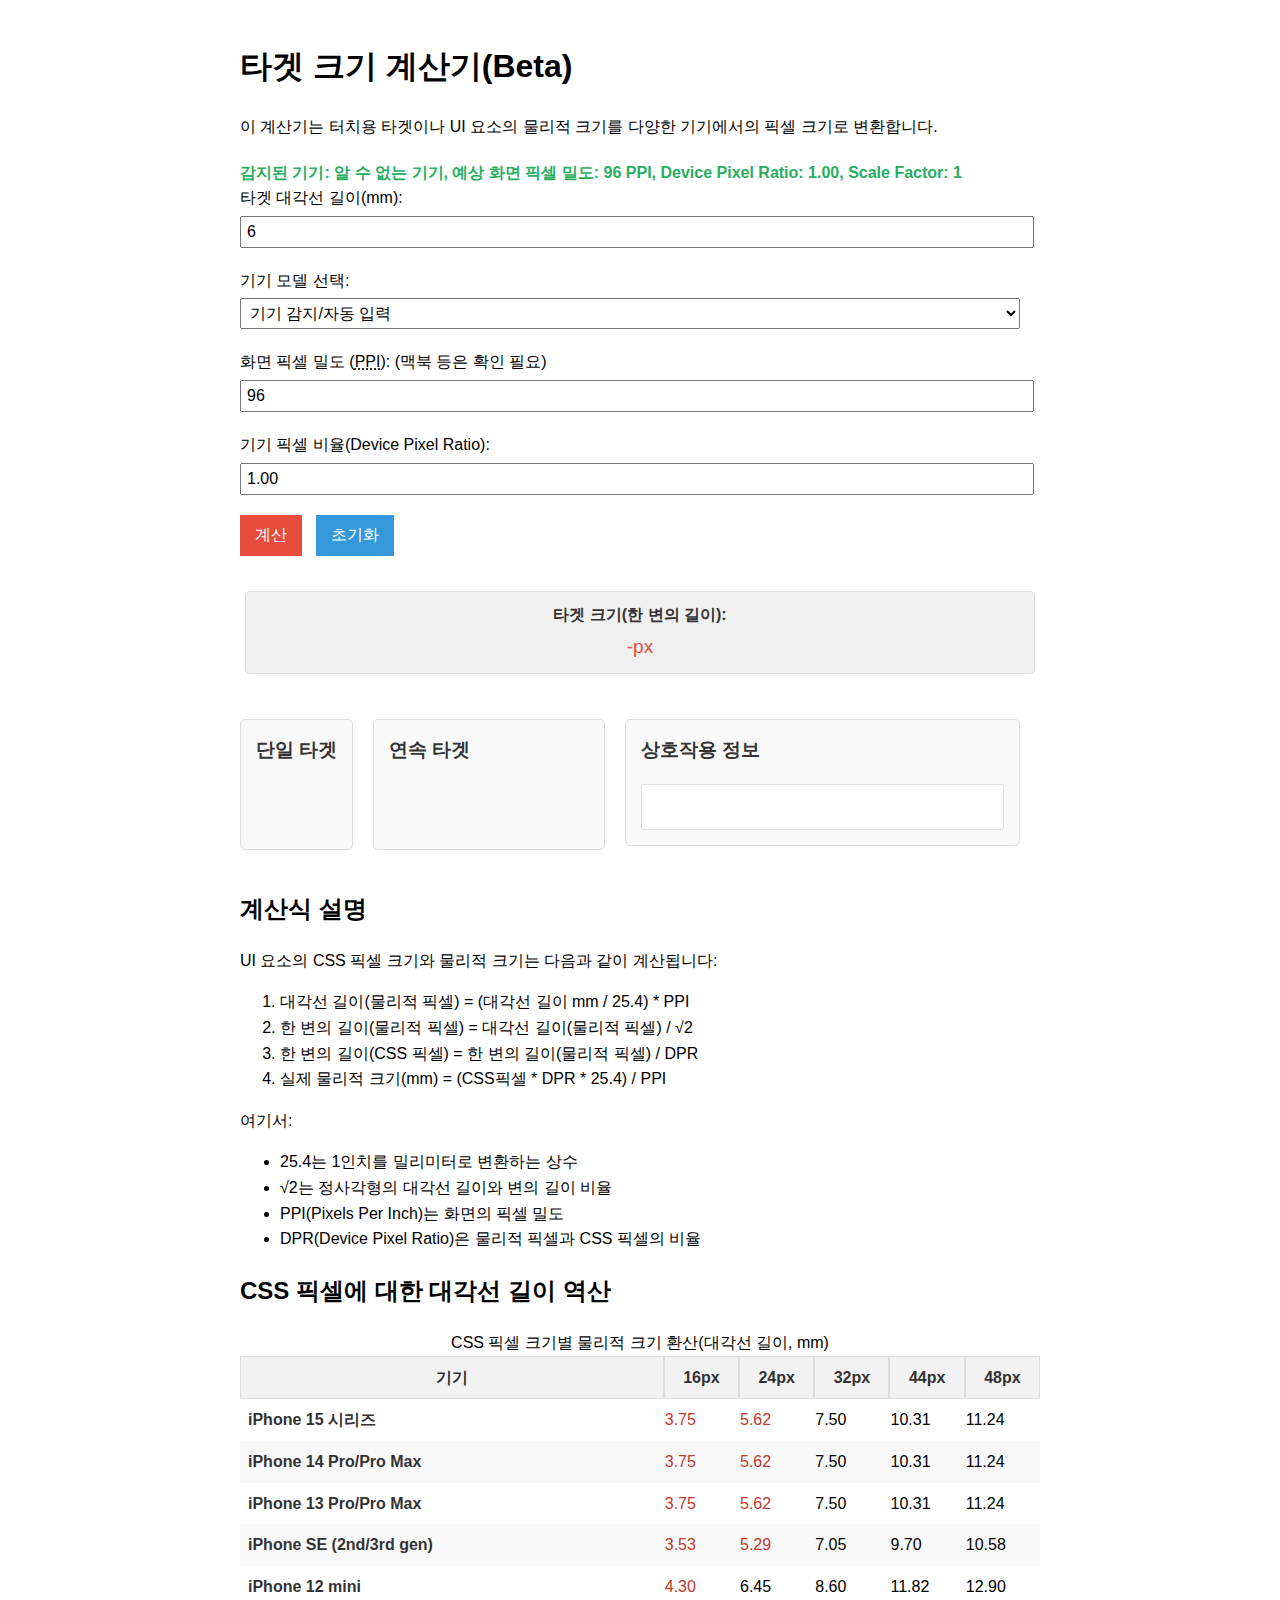
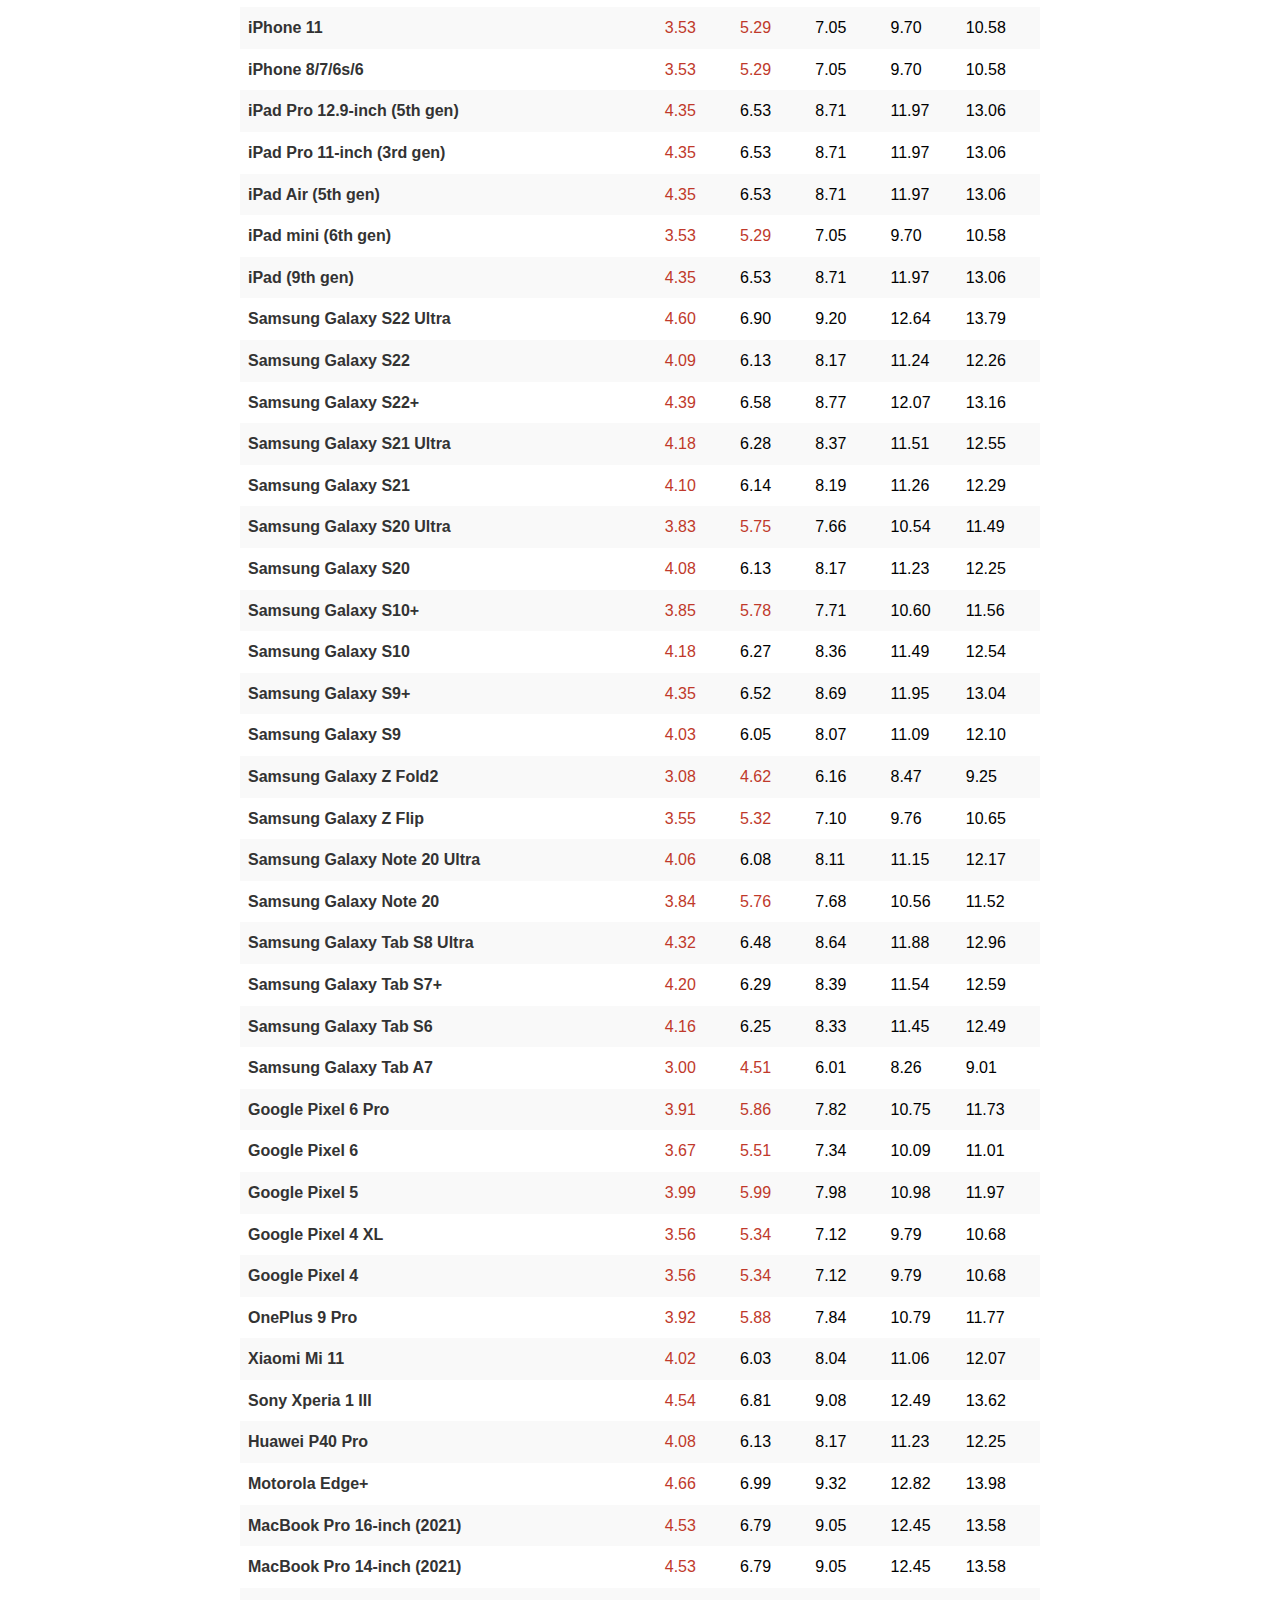
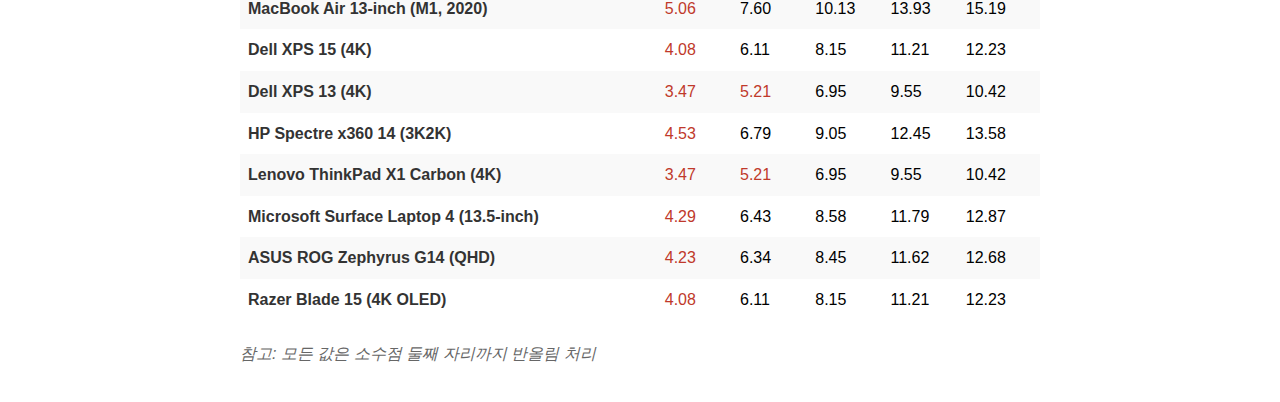
==== commit dc9a23ce: "text" ====
--- a/target-size/index.html
+++ b/target-size/index.html
@@ -18,7 +18,7 @@
     <link rel="stylesheet" href="styles.css">
 </head>
 <body>
-    <h1>타겟 크기 계산기</h1>
+    <h1>타겟 크기 계산기(Beta)</h1>
     <p>이 계산기는 터치용 타겟이나 UI 요소의 물리적 크기를 다양한 기기에서의 픽셀 크기로 변환합니다.</p>
     <div id="deviceInfo"></div>
     <div class="input-group">
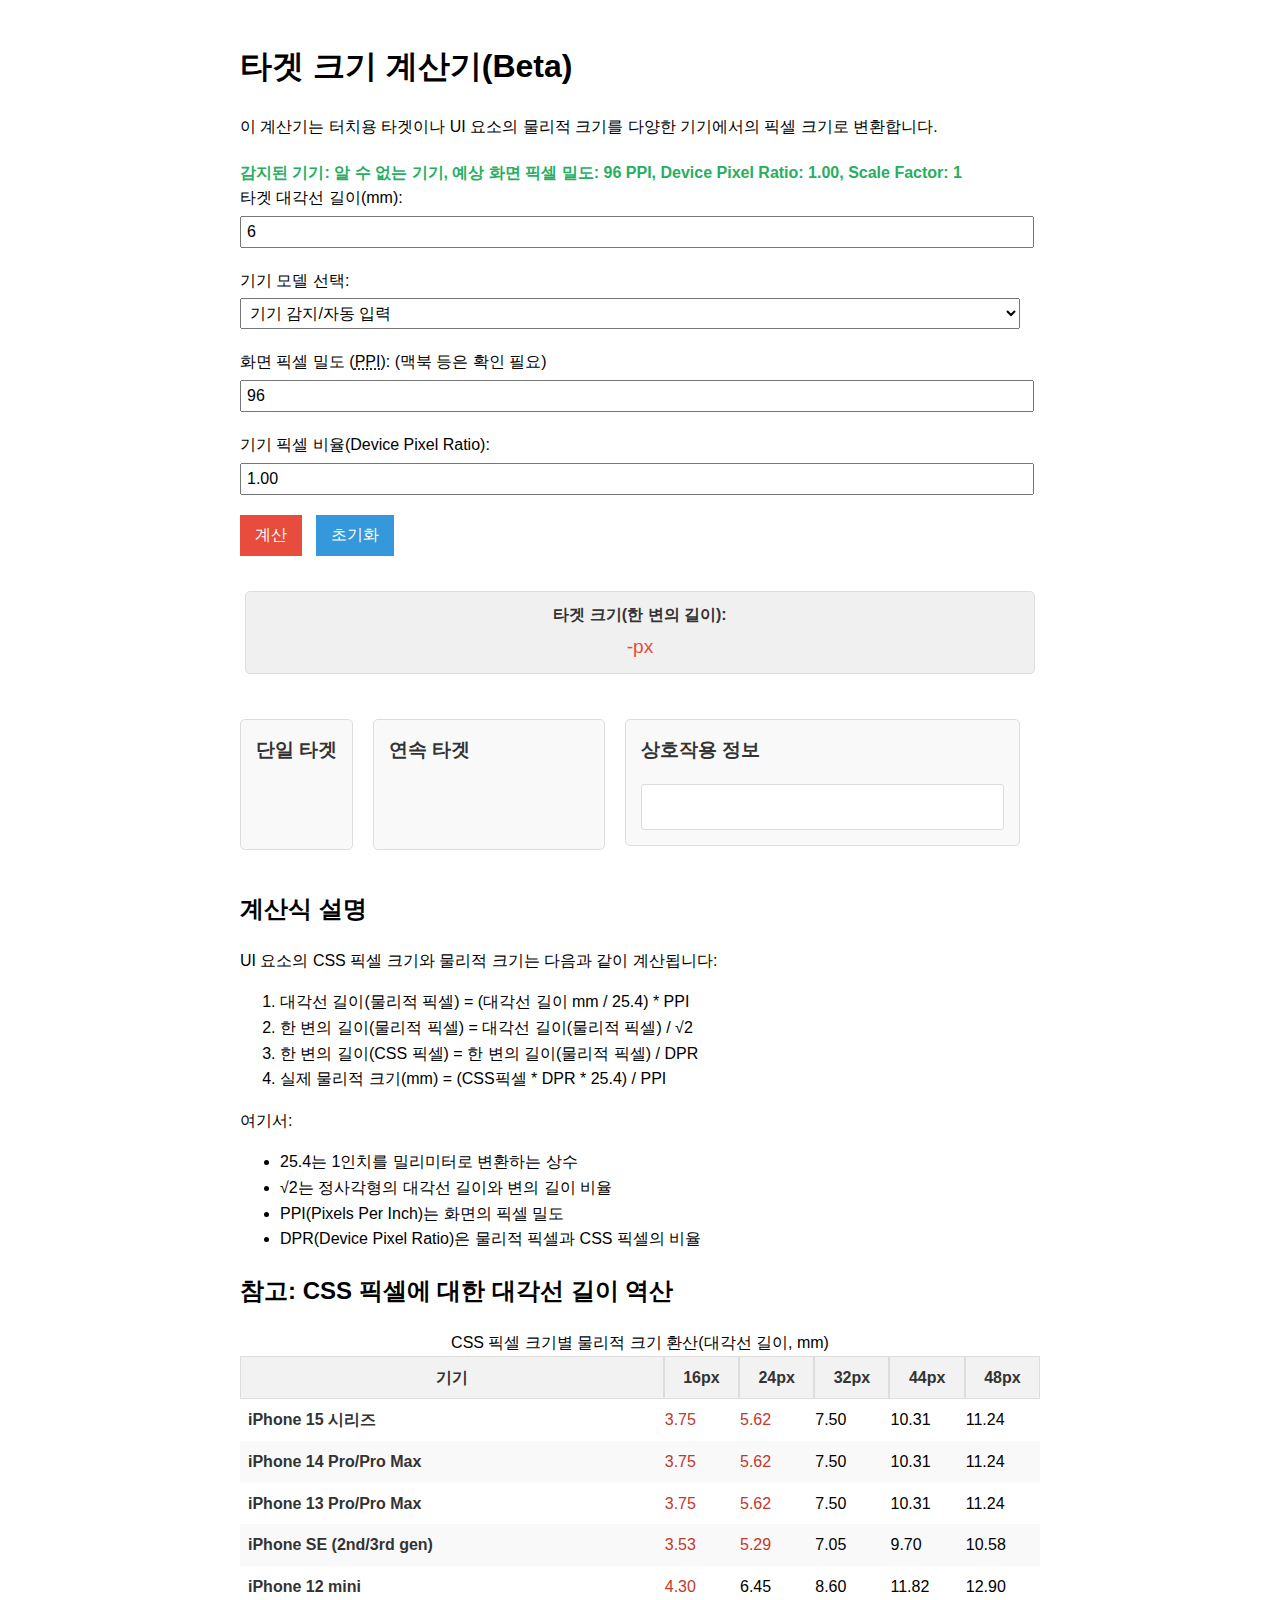
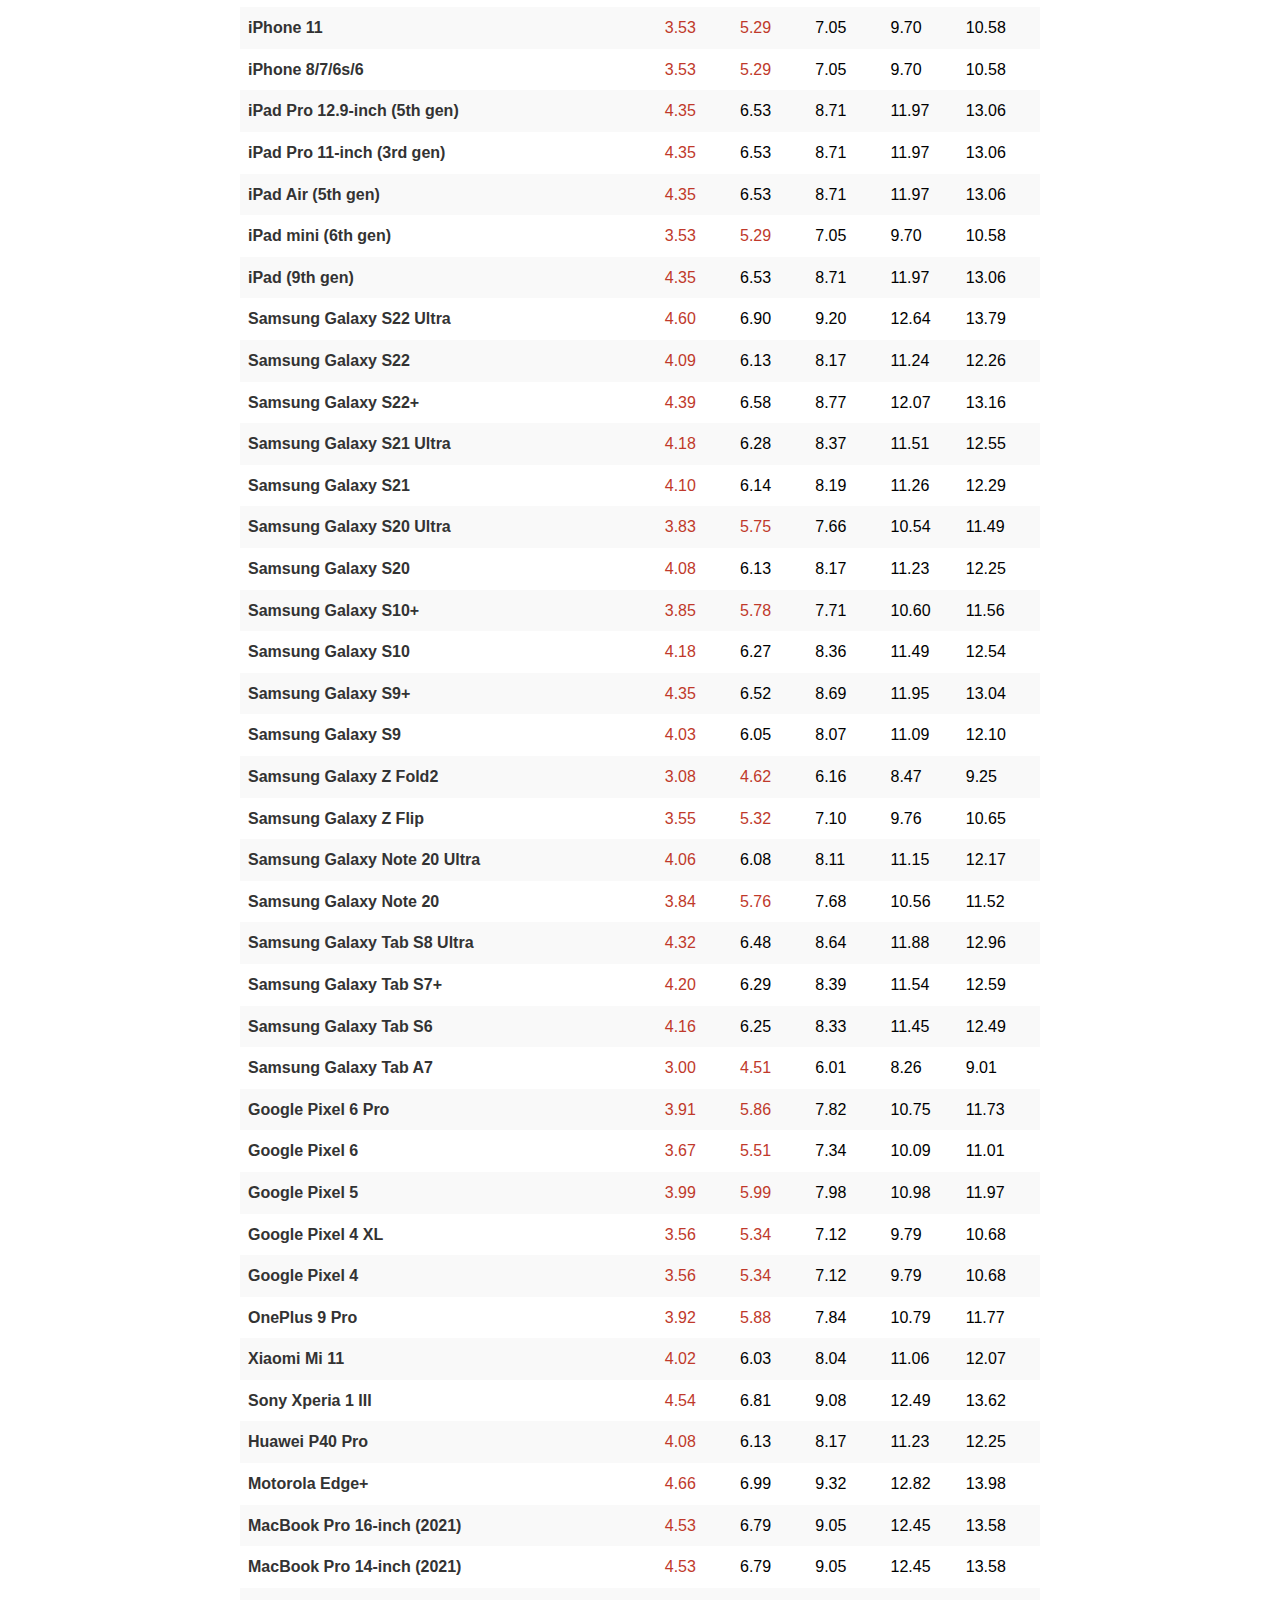
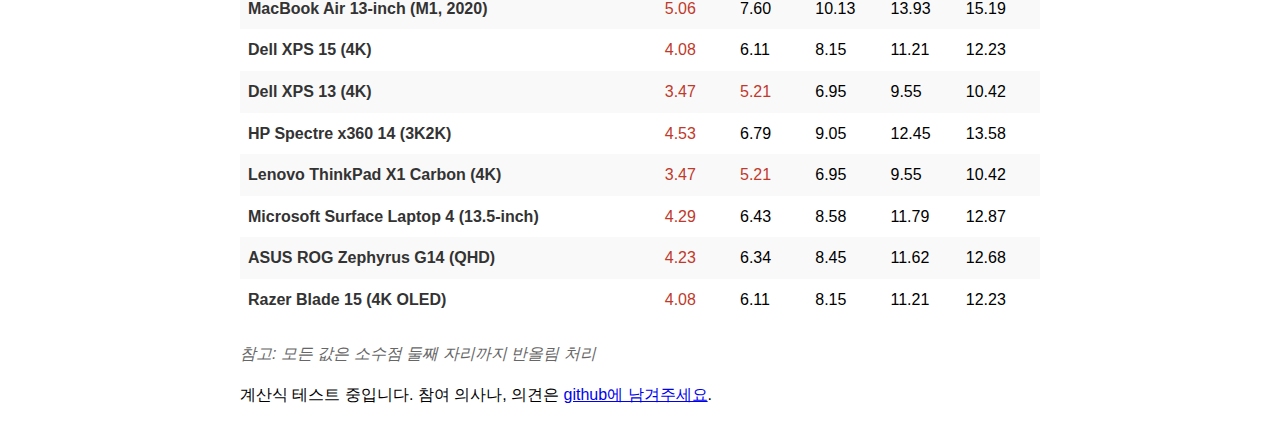
==== commit 88442951: "feedback message" ====
--- a/target-size/index.html
+++ b/target-size/index.html
@@ -143,9 +143,13 @@
         </ul>
     </div>
 
-    <h2>CSS 픽셀에 대한 대각선 길이 역산</h2>
+    <h2>참고: CSS 픽셀에 대한 대각선 길이 역산</h2>
     <table id="sizeByDevice"></table>
     <p class="note">참고: 모든 값은 소수점 둘째 자리까지 반올림 처리</p>
+
+    <footer>
+        <p>계산식 테스트 중입니다. 참여 의사나, 의견은 <a href="https://github.com/a11ykr/act-tool/issues/new">github에 남겨주세요</a>.</p>
+    </footer>
     <script src="script.js"></script>
 </body>
 </html>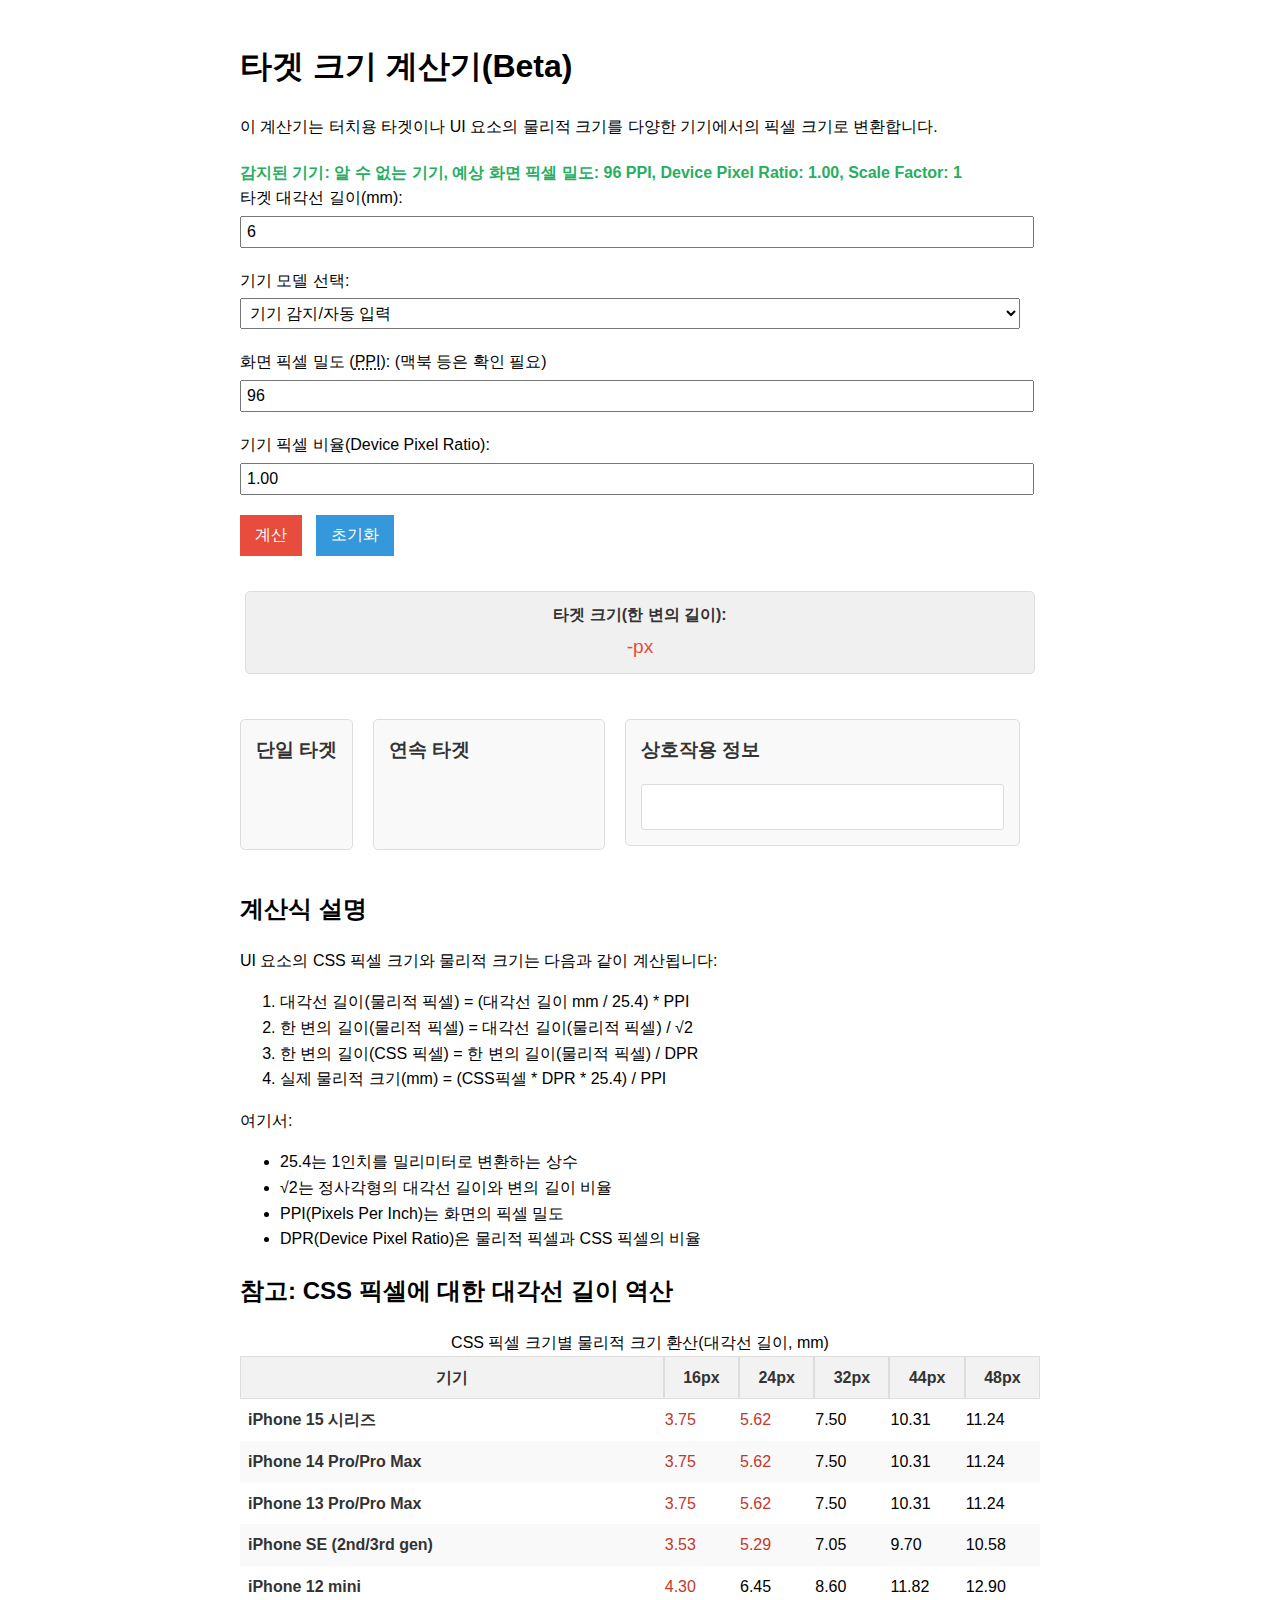
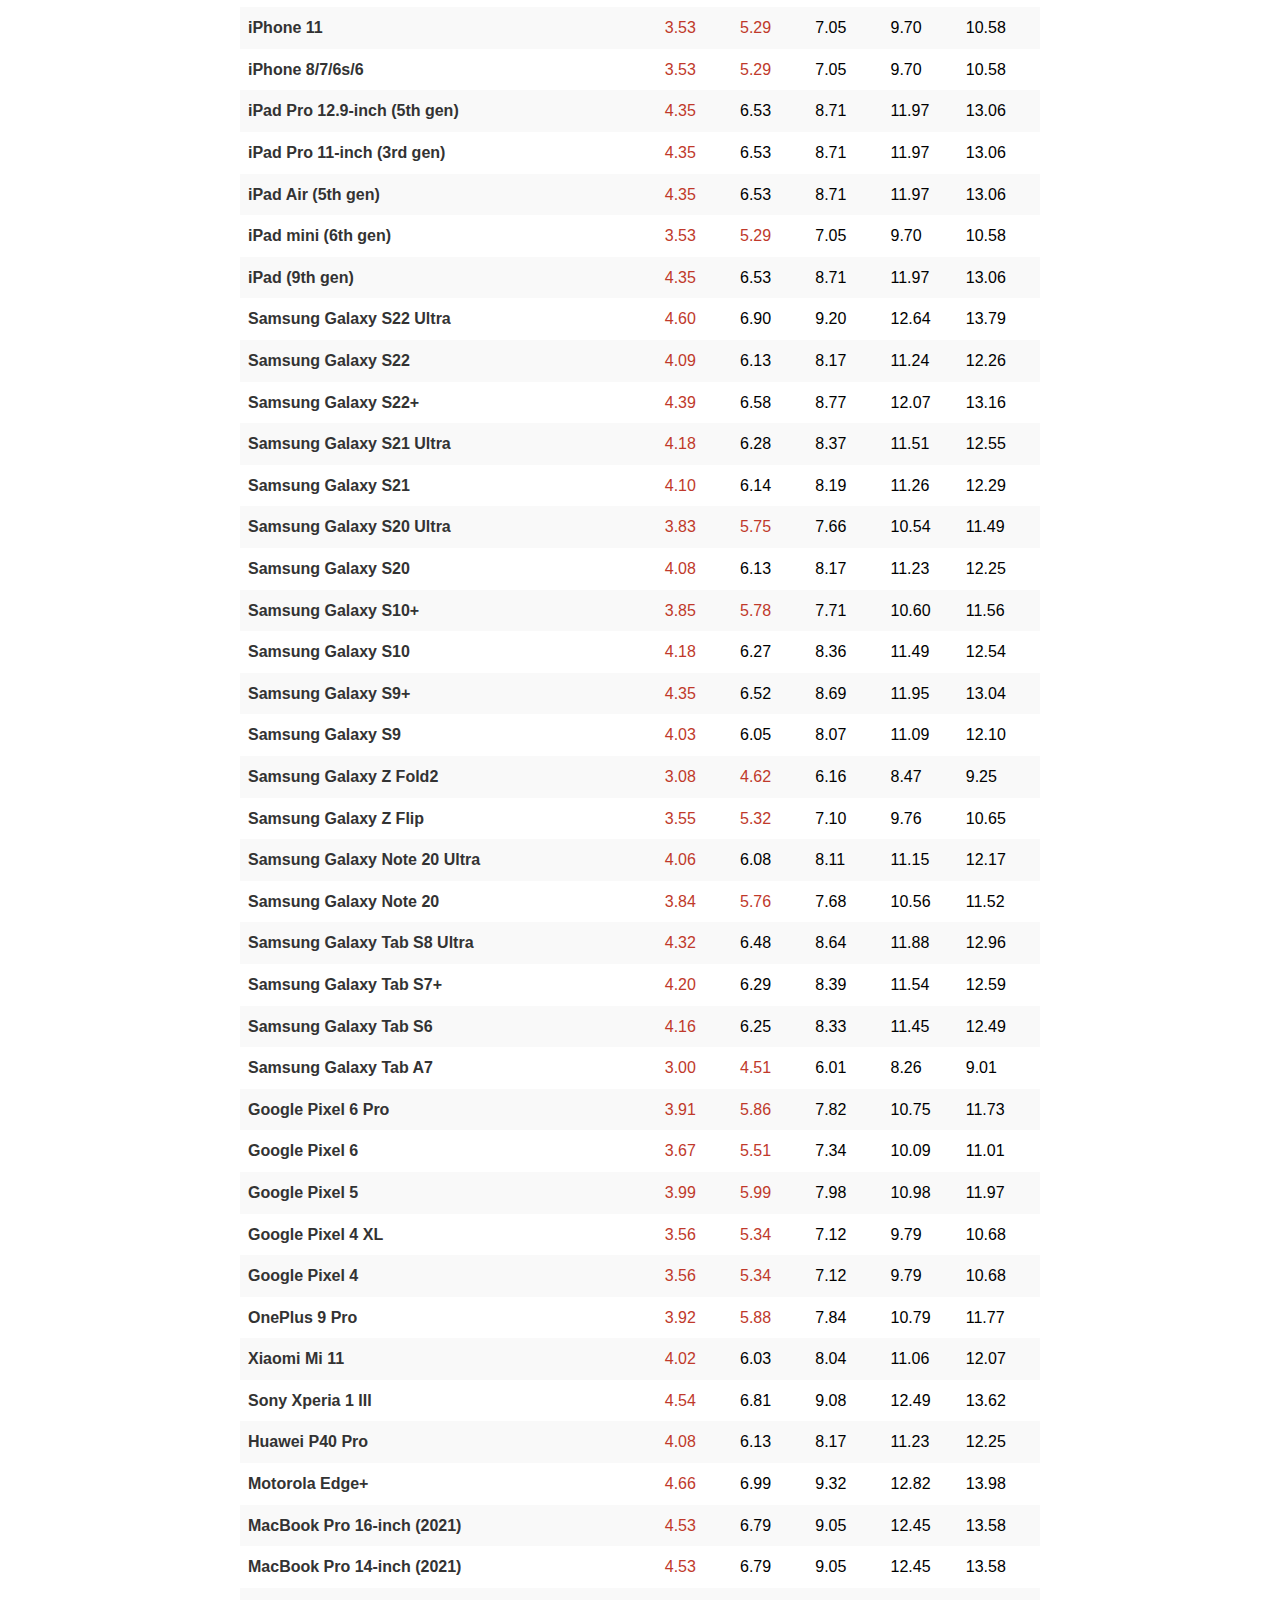
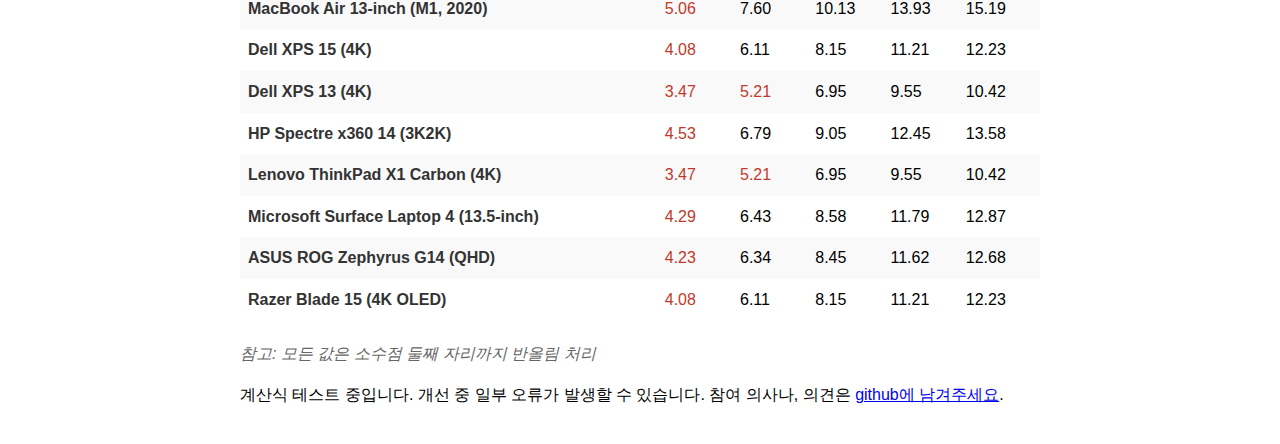
==== commit c8396a56: "edit message" ====
--- a/target-size/index.html
+++ b/target-size/index.html
@@ -148,7 +148,7 @@
     <p class="note">참고: 모든 값은 소수점 둘째 자리까지 반올림 처리</p>
 
     <footer>
-        <p>계산식 테스트 중입니다. 참여 의사나, 의견은 <a href="https://github.com/a11ykr/act-tool/issues/new">github에 남겨주세요</a>.</p>
+        <p>계산식 테스트 중입니다. 개선 중 일부 오류가 발생할 수 있습니다. 참여 의사나, 의견은 <a href="https://github.com/a11ykr/act-tool/issues/new">github에 남겨주세요</a>.</p>
     </footer>
     <script src="script.js"></script>
 </body>
